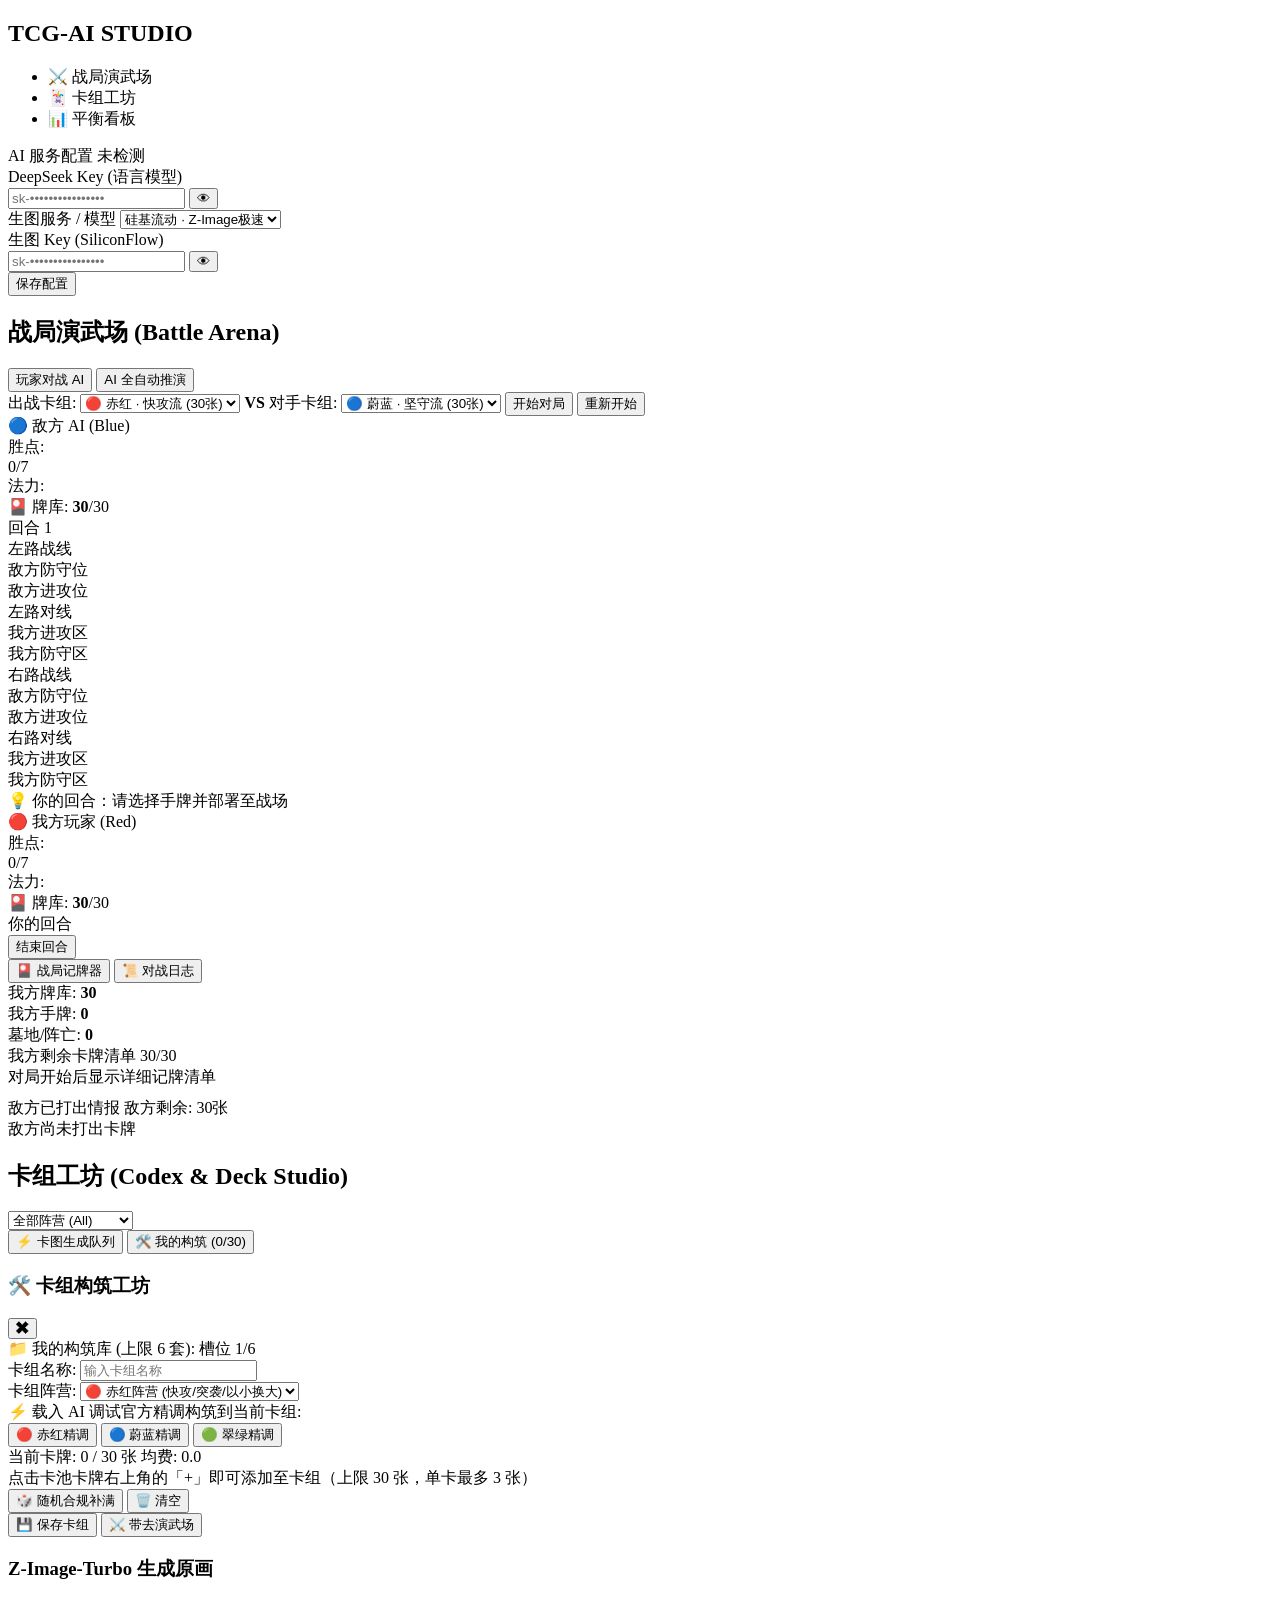
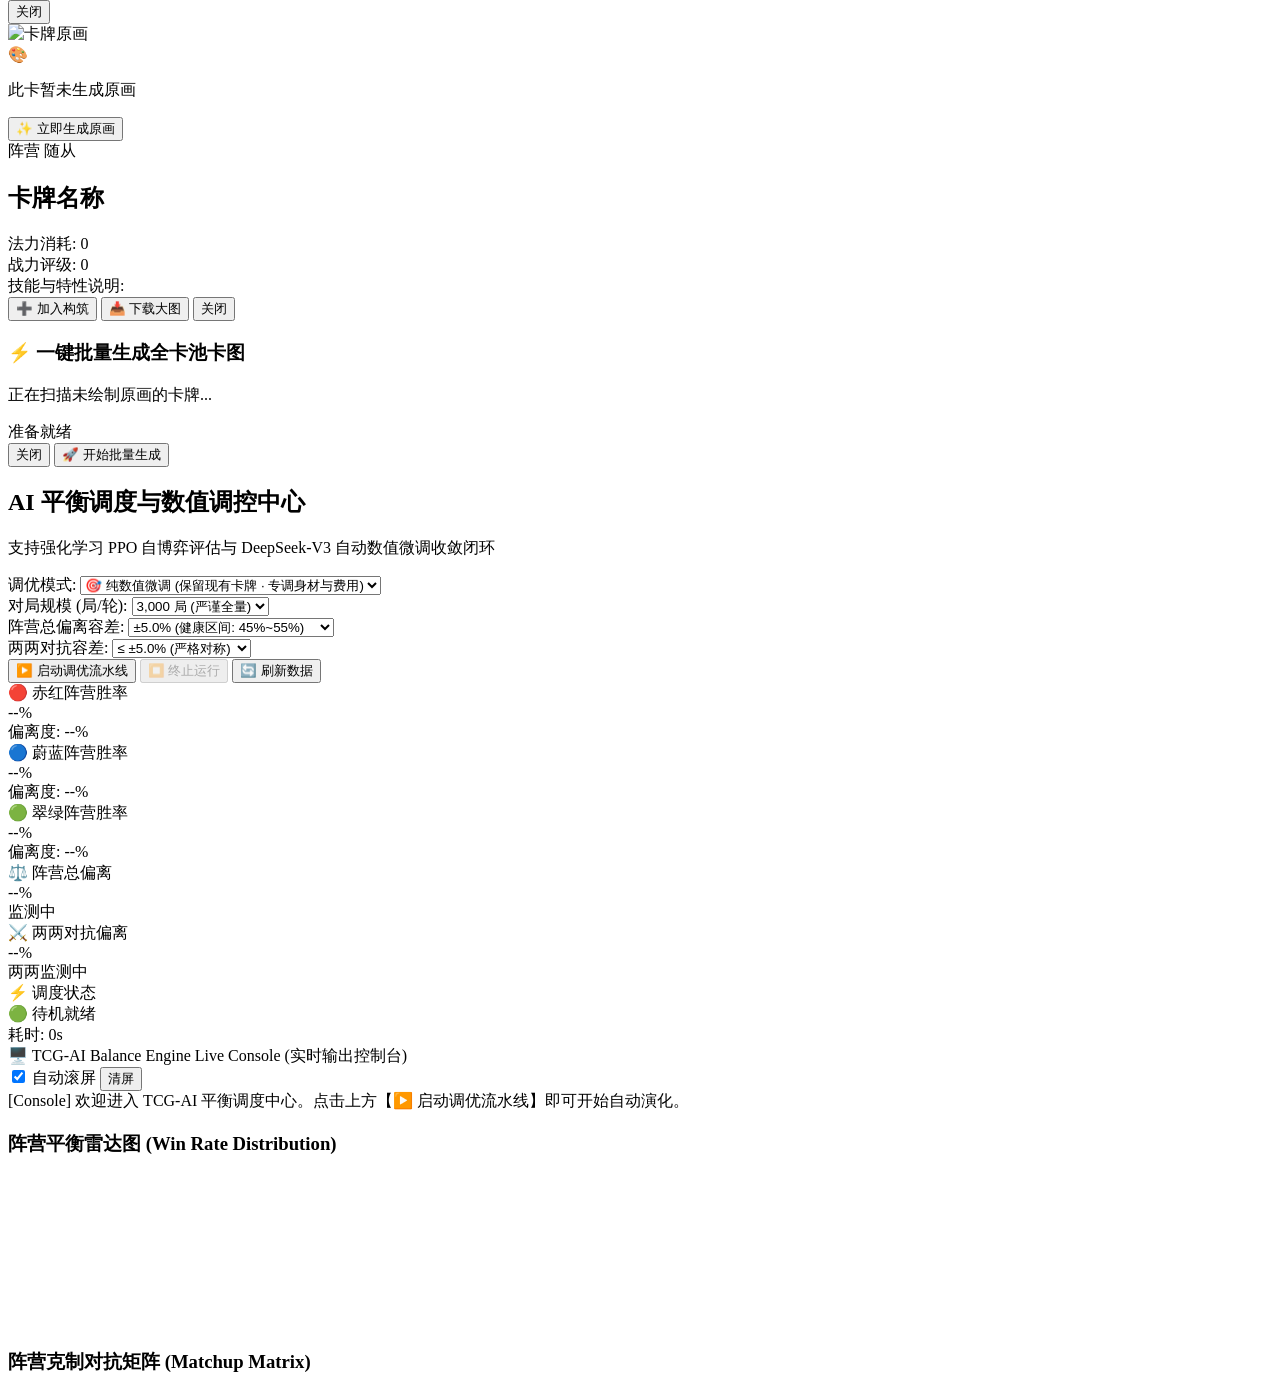
==== web_app/static/index.html @ 59916d8b "feat: 支持跑新卡时后台异步自动排队出图与批量生成" ====
<!DOCTYPE html>
<html lang="zh-CN">
<head>
    <meta charset="UTF-8">
    <meta name="viewport" content="width=device-width, initial-scale=1.0">
    <title>TCG-AI Studio</title>
    <link rel="stylesheet" href="/static/css/styles.css?v=13">
    <script src="https://cdn.jsdelivr.net/npm/chart.js"></script>
</head>
<body>
    <div class="app-container">
        <!-- Sidebar Navigation -->
        <nav class="sidebar">
            <div class="logo">
                <h2>TCG-AI <span>STUDIO</span></h2>
            </div>
            <ul class="nav-links">
                <li class="active" data-target="arena-view">⚔️ 战局演武场</li>
                <li data-target="studio-view">🃏 卡组工坊</li>
                <li data-target="analytics-view">📊 平衡看板</li>
            </ul>

            <div class="sidebar-spacer"></div>

            <!-- AI 服务配置 Panel -->
            <div class="sidebar-api-panel">
                <div class="api-panel-header">
                    <span class="api-panel-title">AI 服务配置</span>
                    <span id="api-status-badge" class="api-status-badge">未检测</span>
                </div>
                
                <div class="api-field-group">
                    <label for="cfg-deepseek-key">DeepSeek Key (语言模型)</label>
                    <div class="api-key-wrapper">
                        <input type="password" id="cfg-deepseek-key" class="api-input" placeholder="sk-••••••••••••••••" />
                        <button type="button" id="btn-toggle-deepseek-vis" class="btn-vis-toggle" title="显示/隐藏密钥">👁</button>
                    </div>
                </div>

                <div class="api-field-group">
                    <label for="cfg-image-model">生图服务 / 模型</label>
                    <select id="cfg-image-model" class="api-select">
                        <option value="Tongyi-MAI/Z-Image-Turbo" selected>硅基流动 · Z-Image极速</option>
                        <option value="Kwai-Kolors/Kolors">硅基流动 · 可图Kolors</option>
                        <option value="black-forest-labs/FLUX.1-schnell">硅基流动 · FLUX极速</option>
                        <option value="dashscope">阿里百炼 · 通义万相</option>
                    </select>
                </div>

                <div class="api-field-group">
                    <label for="cfg-image-key">生图 Key (SiliconFlow)</label>
                    <div class="api-key-wrapper">
                        <input type="password" id="cfg-image-key" class="api-input" placeholder="sk-••••••••••••••••" />
                        <button type="button" id="btn-toggle-image-vis" class="btn-vis-toggle" title="显示/隐藏密钥">👁</button>
                    </div>
                </div>

                <div class="api-actions">
                    <button id="btn-save-api-cfg" class="btn primary small full-width">保存配置</button>
                </div>
            </div>
        </nav>

        <!-- Main Content Area -->
        <main class="main-content">
            <!-- 1. Battle Arena View -->
            <section id="arena-view" class="view-section active">
                <header>
                    <div class="arena-header-left">
                        <h1>战局演武场 (Battle Arena)</h1>
                        <div class="mode-pills">
                            <button class="pill active" id="mode-pve-btn">玩家对战 AI</button>
                            <button class="pill" id="mode-aivai-btn">AI 全自动推演</button>
                        </div>
                    </div>
                    <div class="controls arena-controls">
                        <!-- PvE Controls -->
                        <div id="pve-controls-group" class="faction-selectors">
                            <label>出战卡组: 
                                <select id="pve-p0-deck">
                                    <option value="preset_Red" selected>🔴 赤红 · 快攻流 (30张)</option>
                                    <option value="preset_Blue">🔵 蔚蓝 · 坚守流 (30张)</option>
                                    <option value="preset_Green">🟢 翠绿 · 成长流 (30张)</option>
                                </select>
                            </label>
                            <span style="color:var(--text-muted); font-weight:bold;">VS</span>
                            <label>对手卡组: 
                                <select id="pve-p1-deck">
                                    <option value="preset_Blue" selected>🔵 蔚蓝 · 坚守流 (30张)</option>
                                    <option value="preset_Red">🔴 赤红 · 快攻流 (30张)</option>
                                    <option value="preset_Green">🟢 翠绿 · 成长流 (30张)</option>
                                </select>
                            </label>
                            <button id="btn-start-game" class="btn primary">开始对局</button>
                            <button id="btn-restart-game" class="btn secondary">重新开始</button>
                        </div>

                        <!-- AI vs AI Controls -->
                        <div id="aivai-controls-group" class="faction-selectors" style="display:none;">
                            <label>P0: 
                                <select id="aivai-p0-faction">
                                    <option value="Red" selected>🔴 赤红</option>
                                    <option value="Blue">🔵 蔚蓝</option>
                                    <option value="Green">🟢 翠绿</option>
                                </select>
                            </label>
                            <span style="color:var(--text-muted); font-weight:bold;">VS</span>
                            <label>P1: 
                                <select id="aivai-p1-faction">
                                    <option value="Blue" selected>🔵 蔚蓝</option>
                                    <option value="Red">🔴 赤红</option>
                                    <option value="Green">🟢 翠绿</option>
                                </select>
                            </label>
                            <button id="btn-aivai-toggle" class="btn primary">开始推演</button>
                            <button id="btn-aivai-step" class="btn secondary">单步推演</button>
                            <label>速度:
                                <select id="aivai-speed">
                                    <option value="1">1x 正常</option>
                                    <option value="2">2x 快速</option>
                                    <option value="4">4x 极速</option>
                                </select>
                            </label>
                            <button id="btn-aivai-reset" class="btn">重置</button>
                        </div>
                    </div>
                </header>
                <div class="arena-layout">
                    <div class="arena-board">
                        <!-- Floating Announcement Banner & Toast Container -->
                        <div id="arena-banner" class="arena-banner hidden"></div>
                        <div id="arena-toast-container" class="arena-toast-container"></div>
                        <div id="arena-card-tooltip" class="arena-card-tooltip hidden"></div>

                        <!-- Enemy Player -->
                        <div class="player-zone enemy">
                            <div class="player-info">
                                <span class="faction-badge" id="p1-faction-badge">🔵 敌方 AI (Blue)</span>
                                <div class="score-container">
                                    <span class="score-label">胜点:</span>
                                    <div class="score-gems" id="p1-score-gems"></div>
                                    <span class="score-text"><span id="p1-score">0</span>/7</span>
                                </div>
                                <div class="mana-container">
                                    <span class="mana-label">法力:</span>
                                    <div class="mana-crystals" id="p1-mana-crystals"></div>
                                </div>
                                <div class="deck-count-container">
                                    <span class="deck-icon">🎴</span>
                                    <span class="deck-text">牌库: <strong id="p1-deck-count">30</strong>/30</span>
                                </div>
                                <span id="round-indicator" class="badge">回合 1</span>
                            </div>
                            <!-- Enemy Hand (Card backs) -->
                            <div class="hand-zone enemy-hand" id="p1-hand"></div>
                        </div>

                        <!-- Battlefield -->
                        <div class="battlefield">
                            <!-- Left Lane -->
                            <div class="lane" id="lane-0">
                                <div class="lane-header">左路战线</div>
                                <div class="slot def enemy" id="slot-0-def" data-lane="0" data-pos="def"><span class="slot-label">敌方防守位</span></div>
                                <div class="slot atk enemy" id="slot-0-atk" data-lane="0" data-pos="atk"><span class="slot-label">敌方进攻位</span></div>
                                <div class="clash-line">左路对线</div>
                                <div class="slot atk allied targetable" id="target-0-0" data-code="0"><span class="slot-label">我方进攻区</span></div>
                                <div class="slot def allied targetable" id="target-0-1" data-code="1"><span class="slot-label">我方防守区</span></div>
                            </div>
                            <!-- Right Lane -->
                            <div class="lane" id="lane-1">
                                <div class="lane-header">右路战线</div>
                                <div class="slot def enemy" id="slot-1-def" data-lane="1" data-pos="def"><span class="slot-label">敌方防守位</span></div>
                                <div class="slot atk enemy" id="slot-1-atk" data-lane="1" data-pos="atk"><span class="slot-label">敌方进攻位</span></div>
                                <div class="clash-line">右路对线</div>
                                <div class="slot atk allied targetable" id="target-1-2" data-code="2"><span class="slot-label">我方进攻区</span></div>
                                <div class="slot def allied targetable" id="target-1-3" data-code="3"><span class="slot-label">我方防守区</span></div>
                            </div>
                        </div>

                        <!-- Dynamic Action & Rule Prompt Bar -->
                        <div id="action-prompt-bar" class="action-prompt-bar">
                            <span class="prompt-icon">💡</span>
                            <span id="prompt-text">你的回合：请选择手牌并部署至战场</span>
                        </div>

                        <!-- Allied Player -->
                        <div class="player-zone allied">
                            <div class="player-info">
                                <span class="faction-badge" id="p0-faction-badge">🔴 我方玩家 (Red)</span>
                                <div class="score-container">
                                    <span class="score-label">胜点:</span>
                                    <div class="score-gems" id="p0-score-gems"></div>
                                    <span class="score-text"><span id="p0-score">0</span>/7</span>
                                </div>
                                <div class="mana-container">
                                    <span class="mana-label">法力:</span>
                                    <div class="mana-crystals" id="p0-mana-crystals"></div>
                                </div>
                                <div class="deck-count-container">
                                    <span class="deck-icon">🎴</span>
                                    <span class="deck-text">牌库: <strong id="p0-deck-count">30</strong>/30</span>
                                </div>
                                <span id="turn-badge" class="badge active-turn">你的回合</span>
                            </div>
                            <!-- Hand Cards -->
                            <div class="hand-zone" id="p0-hand"></div>
                            <div class="action-buttons-row">
                                <button id="btn-pass" class="btn primary">结束回合</button>
                            </div>
                        </div>
                    </div>
                    
                    <!-- Combat Intelligence & Log Panel -->
                    <div class="combat-side-panel glass">
                        <div class="side-panel-tabs">
                            <button id="tab-btn-tracker" class="panel-tab-btn active">🎴 战局记牌器</button>
                            <button id="tab-btn-log" class="panel-tab-btn">📜 对战日志</button>
                        </div>
                        
                        <!-- 1. Deck Tracker Tab -->
                        <div id="deck-tracker-container" class="side-panel-view active">
                            <div class="tracker-summary-bar">
                                <div class="tracker-stat-pill">
                                    <span class="pill-label">我方牌库:</span>
                                    <strong id="tracker-p0-deck-num">30</strong>
                                </div>
                                <div class="tracker-stat-pill">
                                    <span class="pill-label">我方手牌:</span>
                                    <strong id="tracker-p0-hand-num">0</strong>
                                </div>
                                <div class="tracker-stat-pill">
                                    <span class="pill-label">墓地/阵亡:</span>
                                    <strong id="tracker-p0-grave-num">0</strong>
                                </div>
                            </div>
                            
                            <div class="tracker-section-title">
                                <span>我方剩余卡牌清单</span>
                                <span class="tracker-sub" id="tracker-ratio">30/30</span>
                            </div>
                            <div id="tracker-cards-list" class="tracker-cards-list">
                                <div class="tracker-empty">对局开始后显示详细记牌清单</div>
                            </div>

                            <div class="tracker-section-title" style="margin-top:10px;">
                                <span>敌方已打出情报</span>
                                <span class="tracker-sub" id="tracker-enemy-deck-stat">敌方剩余: 30张</span>
                            </div>
                            <div id="tracker-enemy-revealed-list" class="tracker-cards-list enemy-revealed">
                                <div class="tracker-empty">敌方尚未打出卡牌</div>
                            </div>
                        </div>

                        <!-- 2. Battle Log Tab -->
                        <div id="battle-log-view" class="side-panel-view">
                            <div id="log-container"></div>
                        </div>
                    </div>
                </div>
            </section>

            <!-- 2. Studio View -->
            <section id="studio-view" class="view-section">
                <header>
                    <div class="studio-header-left">
                        <h1>卡组工坊 (Codex & Deck Studio)</h1>
                        <div class="filters">
                            <select id="faction-filter">
                                <option value="All">全部阵营 (All)</option>
                                <option value="Red">🔴 赤红 (Red)</option>
                                <option value="Blue">🔵 蔚蓝 (Blue)</option>
                                <option value="Green">🟢 翠绿 (Green)</option>
                                <option value="Neutral">⚪ 中立 (Neutral)</option>
                            </select>
                        </div>
                    </div>
                    <div class="controls studio-actions">
                        <button id="btn-open-batch-art" class="btn cyan">⚡ 卡图生成队列</button>
                        <button id="btn-toggle-deck-drawer" class="btn primary">🛠️ 我的构筑 (<span id="deck-card-count">0/30</span>)</button>
                    </div>
                </header>
                
                <div class="studio-layout">
                    <!-- Cards Grid -->
                    <div class="cards-grid" id="cards-container"></div>
                    
                    <!-- Deck Builder Drawer / Sidebar -->
                    <aside id="deck-builder-drawer" class="deck-drawer glass">
                        <div class="deck-drawer-header">
                            <h3>🛠️ 卡组构筑工坊</h3>
                            <button id="btn-close-deck-drawer" class="btn-icon">✖</button>
                        </div>
                        <!-- 6 Deck Slots Tabs Bar -->
                        <div class="deck-slot-selector-container">
                            <div class="deck-slot-header">
                                <span>📁 我的构筑库 (上限 6 套):</span>
                                <span id="deck-slot-badge" class="deck-slot-badge">槽位 1/6</span>
                            </div>
                            <div class="deck-slot-tabs" id="deck-slot-tabs">
                                <!-- Tabs dynamically rendered by studio.js -->
                            </div>
                        </div>
                        <!-- Deck Name & Faction Meta Bar -->
                        <div class="deck-meta-bar">
                            <div class="deck-meta-field">
                                <label>卡组名称:</label>
                                <input type="text" id="deck-name-input" class="deck-name-input" placeholder="输入卡组名称" maxlength="24" />
                            </div>
                            <div class="deck-meta-field">
                                <label>卡组阵营:</label>
                                <select id="deck-faction-select" class="deck-faction-dropdown">
                                    <option value="Red">🔴 赤红阵营 (快攻/突袭/以小换大)</option>
                                    <option value="Blue">🔵 蔚蓝阵营 (坚守/支援/控场阻挡)</option>
                                    <option value="Green">🟢 翠绿阵营 (成长/跳费/大核膨胀)</option>
                                </select>
                            </div>
                        </div>
                        <!-- AI Preset Decks Quick Load Bar -->
                        <div class="deck-preset-bar">
                            <div class="preset-title">⚡ 载入 AI 调试官方精调构筑到当前卡组:</div>
                            <div class="preset-buttons">
                                <button class="btn small preset-btn red" onclick="window.loadAiPresetDeck && window.loadAiPresetDeck('Red')">🔴 赤红精调</button>
                                <button class="btn small preset-btn blue" onclick="window.loadAiPresetDeck && window.loadAiPresetDeck('Blue')">🔵 蔚蓝精调</button>
                                <button class="btn small preset-btn green" onclick="window.loadAiPresetDeck && window.loadAiPresetDeck('Green')">🟢 翠绿精调</button>
                            </div>
                        </div>
                        <div class="deck-status-bar">
                            <span id="deck-count-text">当前卡牌: 0 / 30 张</span>
                            <span id="deck-mana-avg">均费: 0.0</span>
                        </div>
                        <!-- Mana Curve Bar -->
                        <div class="mana-curve-container" id="mana-curve-bar"></div>
                        <!-- Deck Card List -->
                        <div class="deck-list-container" id="deck-items-list">
                            <div class="empty-deck-hint">点击卡池卡牌右上角的「+」即可添加至卡组（上限 30 张，单卡最多 3 张）</div>
                        </div>
                        <div class="deck-actions-footer">
                            <div class="deck-btn-row">
                                <button id="btn-deck-fill-random" class="btn secondary">🎲 随机合规补满</button>
                                <button id="btn-deck-clear" class="btn secondary">🗑️ 清空</button>
                            </div>
                            <div class="deck-btn-row">
                                <button id="btn-deck-save" class="btn primary">💾 保存卡组</button>
                                <button id="btn-deck-battle" class="btn gold">⚔️ 带去演武场</button>
                            </div>
                        </div>
                    </aside>
                </div>

                <!-- Modal: Single Art Gen -->
                <div id="art-modal" class="modal hidden">
                    <div class="modal-content glass">
                        <h3>Z-Image-Turbo 生成原画</h3>
                        <div id="art-preview"></div>
                        <p id="art-prompt"></p>
                        <button id="btn-close-modal" class="btn">关闭</button>
                    </div>
                </div>

                <!-- Modal: Card Art & Details Lightbox Viewer -->
                <div id="card-viewer-modal" class="modal hidden">
                    <div class="modal-content glass card-viewer-box">
                        <div class="card-viewer-layout">
                            <div class="card-viewer-art-col">
                                <img id="viewer-art-img" src="" alt="卡牌原画" class="viewer-img" />
                                <div id="viewer-art-empty" class="viewer-empty-box hidden">
                                    <div class="empty-icon">🎨</div>
                                    <p>此卡暂未生成原画</p>
                                    <button id="viewer-btn-gen-now" class="btn cyan">✨ 立即生成原画</button>
                                </div>
                            </div>
                            <div class="card-viewer-info-col">
                                <div class="viewer-top-row">
                                    <span id="viewer-faction-badge" class="badge">阵营</span>
                                    <span id="viewer-type-badge" class="badge">随从</span>
                                </div>
                                <h2 id="viewer-card-name" class="viewer-title">卡牌名称</h2>
                                
                                <div class="viewer-stats-grid">
                                    <div class="viewer-stat-item">
                                        <span class="v-label">法力消耗:</span>
                                        <span id="viewer-cost" class="v-value cost-val">0</span>
                                    </div>
                                    <div class="viewer-stat-item">
                                        <span class="v-label">战力评级:</span>
                                        <span id="viewer-dp" class="v-value dp-val">0</span>
                                    </div>
                                </div>

                                <div class="viewer-section-title">技能与特性说明:</div>
                                <div id="viewer-tags-list" class="viewer-tags-container"></div>
                                
                                <div id="viewer-prompt-preview" class="viewer-prompt-box"></div>
                                <div id="viewer-status-text" class="viewer-status-text"></div>

                                <div class="viewer-button-row">
                                    <button id="viewer-btn-add-deck" class="btn primary">➕ 加入构筑</button>
                                    <button id="viewer-btn-download" class="btn">📥 下载大图</button>
                                    <button id="viewer-btn-close" class="btn">关闭</button>
                                </div>
                            </div>
                        </div>
                    </div>
                </div>

                <!-- Modal: Batch Art Generator -->
                <div id="batch-art-modal" class="modal hidden">
                    <div class="modal-content glass">
                        <h3>⚡ 一键批量生成全卡池卡图</h3>
                        <p class="modal-subtitle" id="batch-art-desc">正在扫描未绘制原画的卡牌...</p>
                        <div class="progress-bar-container">
                            <div class="progress-bar" id="batch-progress-bar" style="width: 0%;"></div>
                        </div>
                        <div id="batch-status-text" class="batch-status-text">准备就绪</div>
                        <div class="modal-actions">
                            <button id="btn-close-batch-art" class="btn">关闭</button>
                            <button id="btn-start-batch-art" class="btn cyan">🚀 开始批量生成</button>
                        </div>
                    </div>
                </div>
            </section>

            <!-- 3. Analytics View -->
            <section id="analytics-view" class="view-section">
                <header class="analytics-header">
                    <div>
                        <h1>AI 平衡调度与数值调控中心</h1>
                        <p class="subtitle">支持强化学习 PPO 自博弈评估与 DeepSeek-V3 自动数值微调收敛闭环</p>
                    </div>
                </header>

                <!-- Balance Control Toolbar -->
                <div class="card glass balance-control-card">
                    <div class="control-row">
                        <div class="control-item flex-2">
                            <label>调优模式:</label>
                            <select id="pipe-mode">
                                <option value="tune_only" selected>🎯 纯数值微调 (保留现有卡牌 · 专调身材与费用)</option>
                                <option value="full_pack">🌊 扩展包完整流程 (全新印卡 + 3000局微调)</option>
                            </select>
                        </div>
                        <div class="control-item">
                            <label>对局规模 (局/轮):</label>
                            <select id="pipe-episodes">
                                <option value="3000" selected>3,000 局 (严谨全量)</option>
                            </select>
                        </div>
                        <div class="control-item">
                            <label>阵营总偏离容差:</label>
                            <select id="pipe-target">
                                <option value="5.0" selected>±5.0% (健康区间: 45%~55%)</option>
                                <option value="3.0">±3.0% (高精度收敛: 47%~53%)</option>
                                <option value="8.0">±8.0% (宽松偏离: 42%~58%)</option>
                            </select>
                        </div>
                        <div class="control-item">
                            <label>两两对抗容差:</label>
                            <select id="pipe-pairwise-target">
                                <option value="5.0" selected>≤ ±5.0% (严格对称)</option>
                                <option value="8.0">≤ ±8.0% (宽松容差)</option>
                                <option value="0">不约束 (仅看总胜率)</option>
                            </select>
                        </div>
                        <div class="control-actions">
                            <button id="btn-pipe-start" class="btn green" onclick="window.startPipeline && window.startPipeline()">▶️ 启动调优流水线</button>
                            <button id="btn-pipe-stop" class="btn danger" onclick="window.stopPipeline && window.stopPipeline()" disabled>⏹️ 终止运行</button>
                            <button id="btn-pipe-refresh" class="btn" onclick="window.refreshAnalyticsData && window.refreshAnalyticsData()">🔄 刷新数据</button>
                        </div>
                    </div>
                </div>

                <!-- Live Metrics Summary Cards -->
                <div class="metrics-cards-grid">
                    <div class="metric-card glass red-border">
                        <div class="metric-header">🔴 赤红阵营胜率</div>
                        <div id="stat-red-wr" class="metric-val">--%</div>
                        <div id="stat-red-sub" class="metric-sub">偏离度: --%</div>
                    </div>
                    <div class="metric-card glass blue-border">
                        <div class="metric-header">🔵 蔚蓝阵营胜率</div>
                        <div id="stat-blue-wr" class="metric-val">--%</div>
                        <div id="stat-blue-sub" class="metric-sub">偏离度: --%</div>
                    </div>
                    <div class="metric-card glass green-border">
                        <div class="metric-header">🟢 翠绿阵营胜率</div>
                        <div id="stat-green-wr" class="metric-val">--%</div>
                        <div id="stat-green-sub" class="metric-sub">偏离度: --%</div>
                    </div>
                    <div class="metric-card glass gold-border">
                        <div class="metric-header">⚖️ 阵营总偏离</div>
                        <div id="stat-max-dev" class="metric-val">--%</div>
                        <div id="stat-balance-badge" class="metric-sub status-pill">监测中</div>
                    </div>
                    <div class="metric-card glass purple-border">
                        <div class="metric-header">⚔️ 两两对抗偏离</div>
                        <div id="stat-pairwise-dev" class="metric-val">--%</div>
                        <div id="stat-pairwise-badge" class="metric-sub status-pill">两两监测中</div>
                    </div>
                    <div class="metric-card glass cyan-border">
                        <div class="metric-header">⚡ 调度状态</div>
                        <div id="stat-runner-status" class="metric-val status-text">🟢 待机就绪</div>
                        <div id="stat-runner-time" class="metric-sub">耗时: 0s</div>
                    </div>
                </div>

                <!-- Live Interactive Terminal Console -->
                <div class="card glass terminal-wrapper">
                    <div class="terminal-header">
                        <div class="terminal-dots">
                            <span class="dot red"></span>
                            <span class="dot yellow"></span>
                            <span class="dot green"></span>
                        </div>
                        <span class="terminal-title">🖥️ TCG-AI Balance Engine Live Console (实时输出控制台)</span>
                        <div class="terminal-actions">
                            <label class="auto-scroll-label">
                                <input type="checkbox" id="chk-auto-scroll" checked /> 自动滚屏
                            </label>
                            <button id="btn-clear-console" class="btn small" onclick="window.clearPipelineConsole && window.clearPipelineConsole()">清屏</button>
                        </div>
                    </div>
                    <div id="pipe-console" class="terminal-body">
                        <div class="console-line system">[Console] 欢迎进入 TCG-AI 平衡调度中心。点击上方【▶️ 启动调优流水线】即可开始自动演化。</div>
                    </div>
                </div>

                <!-- Charts and Matrix -->
                <div class="dashboard-grid">
                    <div class="card glass">
                        <h3>阵营平衡雷达图 (Win Rate Distribution)</h3>
                        <div class="radar-chart-wrapper">
                            <canvas id="winrate-chart"></canvas>
                        </div>
                    </div>
                    <div class="card glass">
                        <h3>阵营克制对抗矩阵 (Matchup Matrix)</h3>
                        <div id="matchup-matrix"></div>
                    </div>
                </div>
            </section>
        </main>
    </div>
    <script src="/static/js/app.js?v=14"></script>
    <script src="/static/js/studio.js?v=14"></script>
    <script src="/static/js/arena.js?v=14"></script>
    <script src="/static/js/analytics.js?v=14"></script>
</body>
</html>
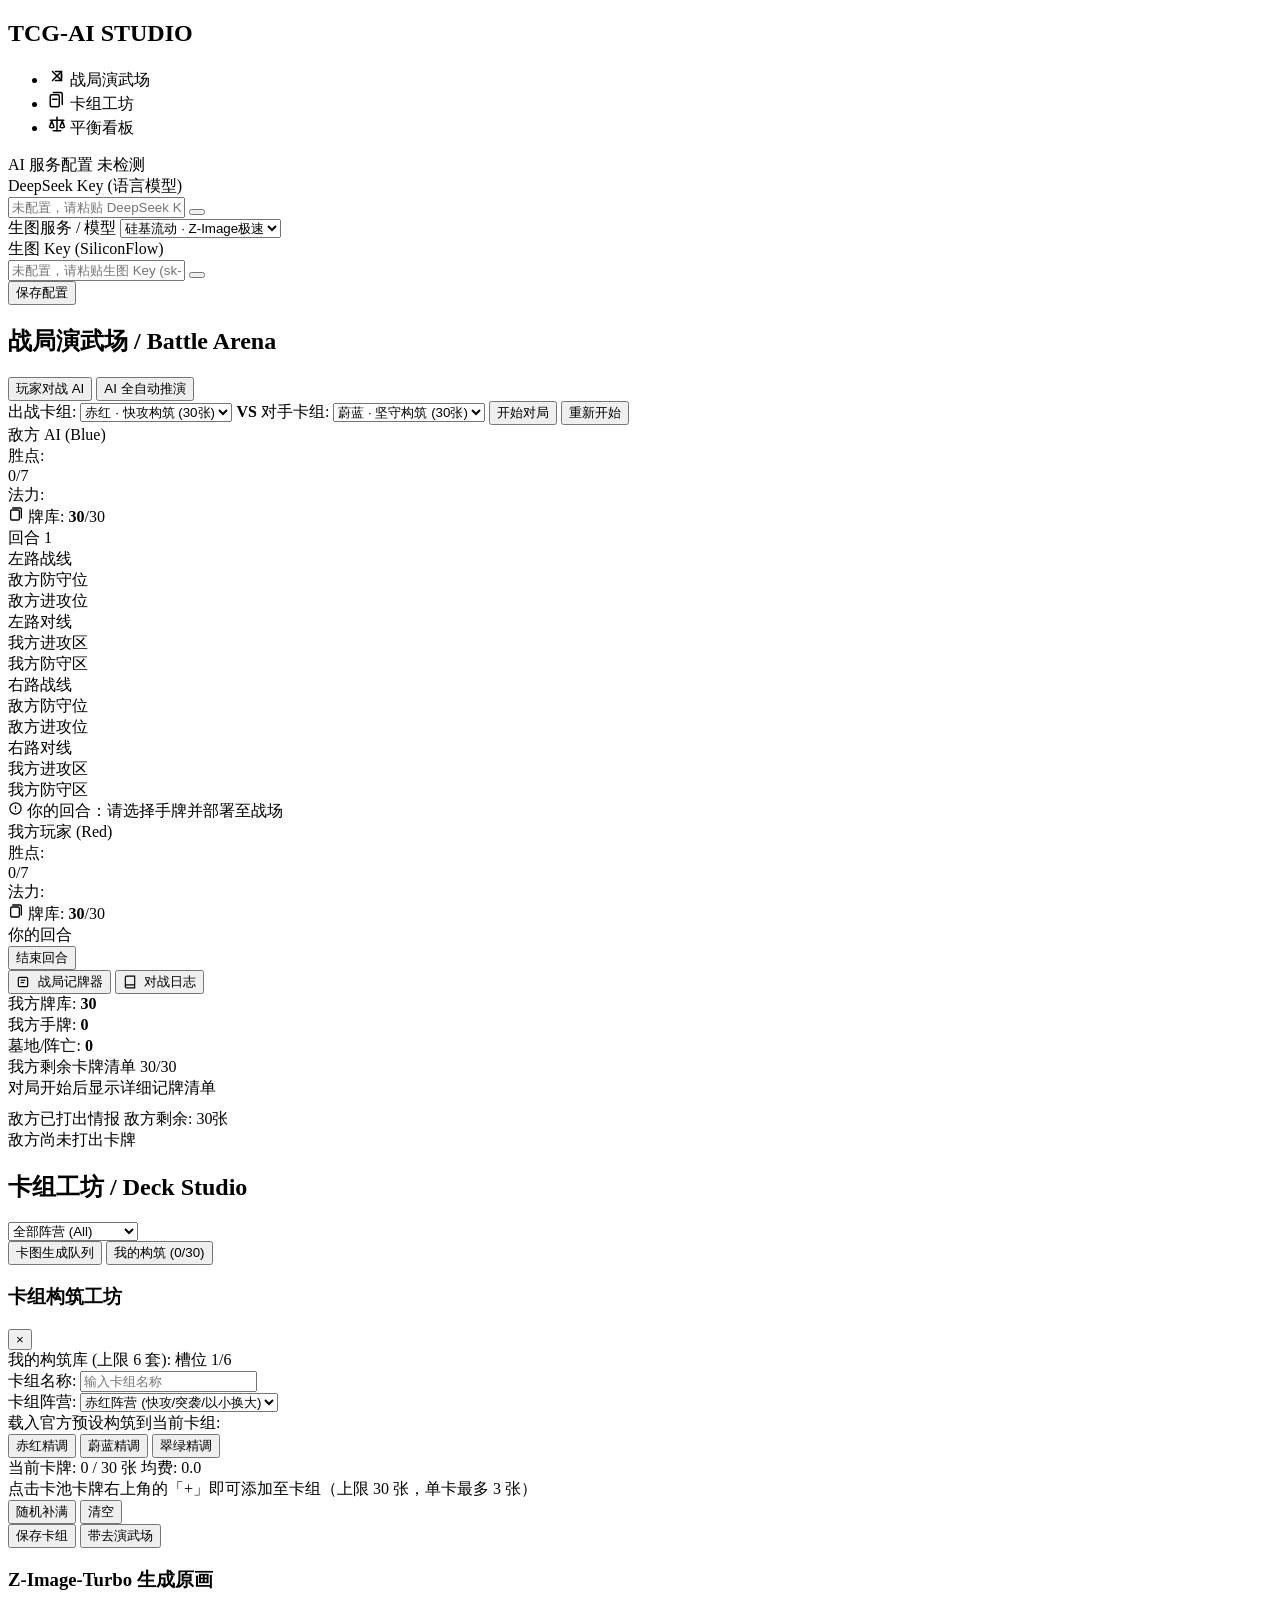
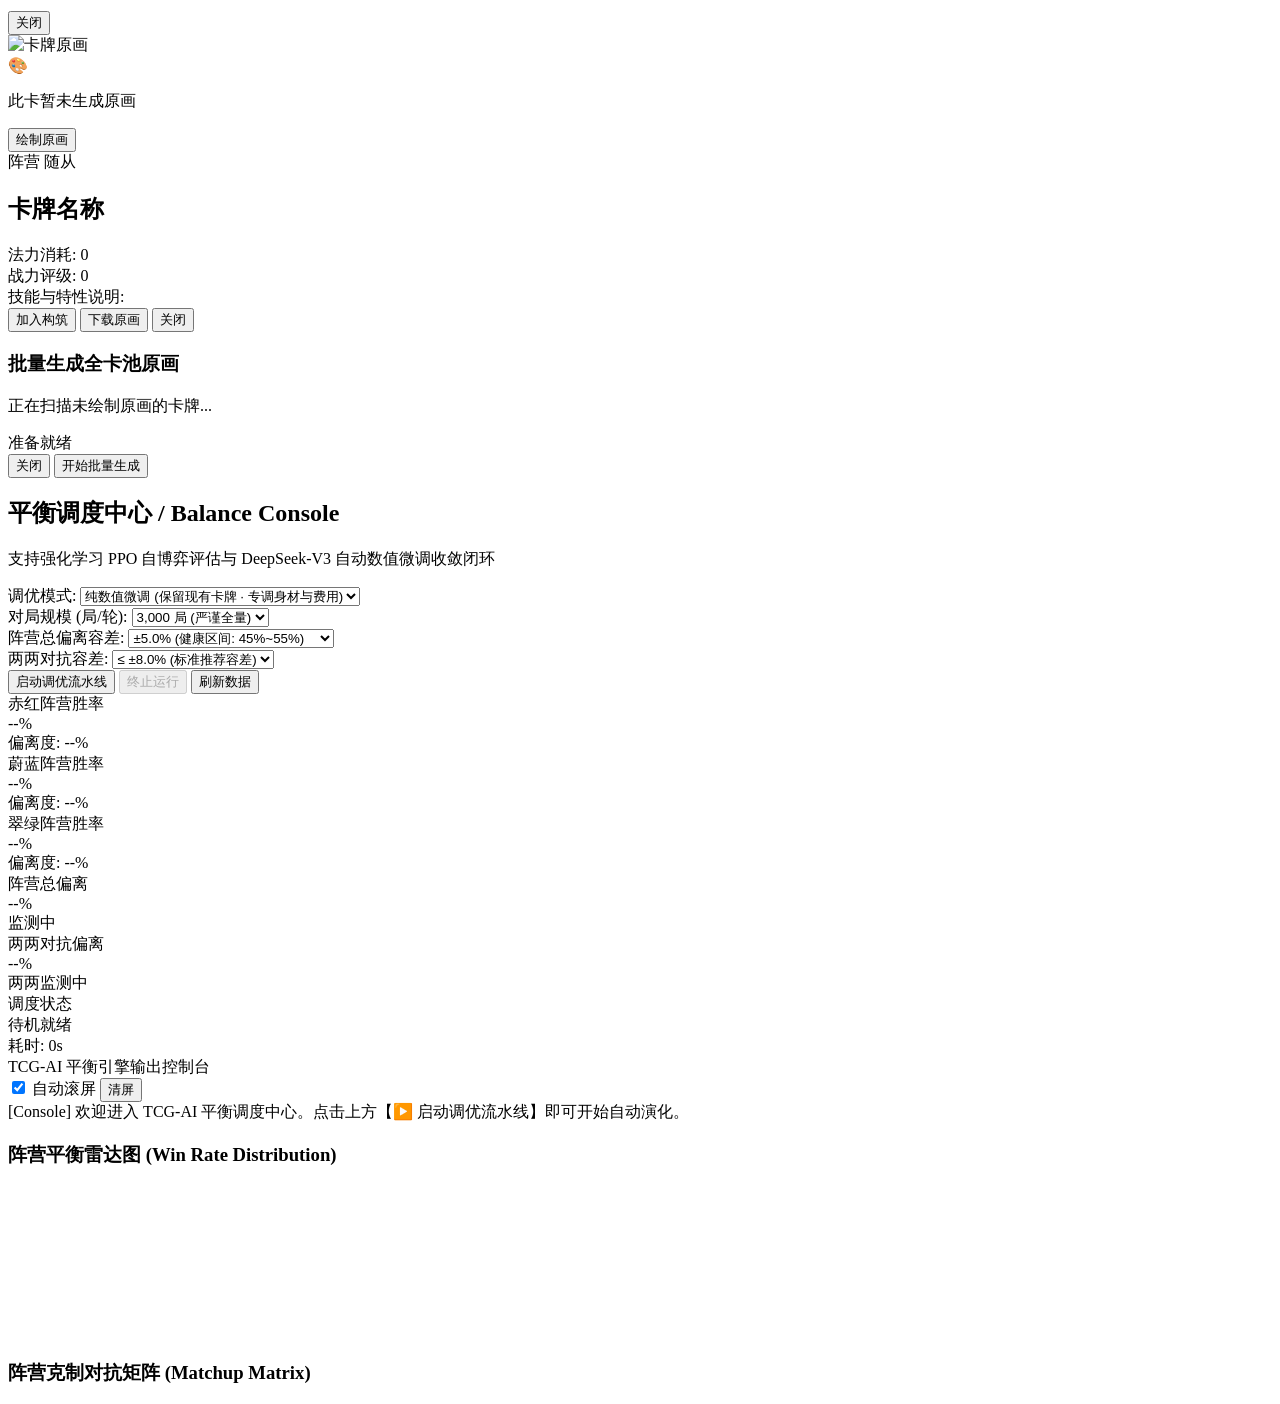
==== commit 3f6c5178: "feat: sync stress-test-verified balanced cards and decks, add Hearthstone UI theme and stress test t" ====
--- a/web_app/static/index.html
+++ b/web_app/static/index.html
@@ -4,7 +4,7 @@
     <meta charset="UTF-8">
     <meta name="viewport" content="width=device-width, initial-scale=1.0">
     <title>TCG-AI Studio</title>
-    <link rel="stylesheet" href="/static/css/styles.css?v=13">
+    <link rel="stylesheet" href="/static/css/styles.css?v=hs3">
     <script src="https://cdn.jsdelivr.net/npm/chart.js"></script>
 </head>
 <body>
@@ -15,9 +15,33 @@
                 <h2>TCG-AI <span>STUDIO</span></h2>
             </div>
             <ul class="nav-links">
-                <li class="active" data-target="arena-view">⚔️ 战局演武场</li>
-                <li data-target="studio-view">🃏 卡组工坊</li>
-                <li data-target="analytics-view">📊 平衡看板</li>
+                <li class="active" data-target="arena-view">
+                    <svg class="nav-icon" viewBox="0 0 24 24" width="18" height="18" fill="none" stroke="currentColor" stroke-width="2" stroke-linecap="round" stroke-linejoin="round">
+                        <line x1="6" y1="18" x2="18" y2="6"></line>
+                        <polyline points="10 6 18 6 18 14"></polyline>
+                        <line x1="6" y1="6" x2="18" y2="18"></line>
+                        <polyline points="18 10 18 18 10 18"></polyline>
+                    </svg>
+                    <span>战局演武场</span>
+                </li>
+                <li data-target="studio-view">
+                    <svg class="nav-icon" viewBox="0 0 24 24" width="18" height="18" fill="none" stroke="currentColor" stroke-width="2" stroke-linecap="round" stroke-linejoin="round">
+                        <rect x="3" y="5" width="12" height="16" rx="2"></rect>
+                        <path d="M7 2h10a2 2 0 0 1 2 2v14"></path>
+                        <line x1="6" y1="11" x2="12" y2="11"></line>
+                    </svg>
+                    <span>卡组工坊</span>
+                </li>
+                <li data-target="analytics-view">
+                    <svg class="nav-icon" viewBox="0 0 24 24" width="18" height="18" fill="none" stroke="currentColor" stroke-width="2" stroke-linecap="round" stroke-linejoin="round">
+                        <path d="m16 16 3-8 3 8c-.87.65-1.92 1-3 1s-2.13-.35-3-1Z"></path>
+                        <path d="m2 16 3-8 3 8c-.87.65-1.92 1-3 1s-2.13-.35-3-1Z"></path>
+                        <path d="M7 21h10"></path>
+                        <path d="M12 3v18"></path>
+                        <path d="M3 7h18"></path>
+                    </svg>
+                    <span>平衡看板</span>
+                </li>
             </ul>
 
             <div class="sidebar-spacer"></div>
@@ -32,8 +56,8 @@
                 <div class="api-field-group">
                     <label for="cfg-deepseek-key">DeepSeek Key (语言模型)</label>
                     <div class="api-key-wrapper">
-                        <input type="password" id="cfg-deepseek-key" class="api-input" placeholder="sk-••••••••••••••••" />
-                        <button type="button" id="btn-toggle-deepseek-vis" class="btn-vis-toggle" title="显示/隐藏密钥">👁</button>
+                        <input type="password" id="cfg-deepseek-key" class="api-input" placeholder="未配置，请粘贴 DeepSeek Key (sk-...)" />
+                        <button type="button" id="btn-toggle-deepseek-vis" class="btn-vis-toggle" title="显示/隐藏密钥"></button>
                     </div>
                 </div>
 
@@ -50,8 +74,8 @@
                 <div class="api-field-group">
                     <label for="cfg-image-key">生图 Key (SiliconFlow)</label>
                     <div class="api-key-wrapper">
-                        <input type="password" id="cfg-image-key" class="api-input" placeholder="sk-••••••••••••••••" />
-                        <button type="button" id="btn-toggle-image-vis" class="btn-vis-toggle" title="显示/隐藏密钥">👁</button>
+                        <input type="password" id="cfg-image-key" class="api-input" placeholder="未配置，请粘贴生图 Key (sk-...)" />
+                        <button type="button" id="btn-toggle-image-vis" class="btn-vis-toggle" title="显示/隐藏密钥"></button>
                     </div>
                 </div>
 
@@ -67,7 +91,11 @@
             <section id="arena-view" class="view-section active">
                 <header>
                     <div class="arena-header-left">
-                        <h1>战局演武场 (Battle Arena)</h1>
+                        <h1 class="page-title">
+                            <span class="title-cn">战局演武场</span>
+                            <span class="title-sep">/</span>
+                            <span class="title-en">Battle Arena</span>
+                        </h1>
                         <div class="mode-pills">
                             <button class="pill active" id="mode-pve-btn">玩家对战 AI</button>
                             <button class="pill" id="mode-aivai-btn">AI 全自动推演</button>
@@ -78,17 +106,17 @@
                         <div id="pve-controls-group" class="faction-selectors">
                             <label>出战卡组: 
                                 <select id="pve-p0-deck">
-                                    <option value="preset_Red" selected>🔴 赤红 · 快攻流 (30张)</option>
-                                    <option value="preset_Blue">🔵 蔚蓝 · 坚守流 (30张)</option>
-                                    <option value="preset_Green">🟢 翠绿 · 成长流 (30张)</option>
+                                    <option value="preset_Red" selected>赤红 · 快攻构筑 (30张)</option>
+                                    <option value="preset_Blue">蔚蓝 · 坚守构筑 (30张)</option>
+                                    <option value="preset_Green">翠绿 · 成长构筑 (30张)</option>
                                 </select>
                             </label>
                             <span style="color:var(--text-muted); font-weight:bold;">VS</span>
                             <label>对手卡组: 
                                 <select id="pve-p1-deck">
-                                    <option value="preset_Blue" selected>🔵 蔚蓝 · 坚守流 (30张)</option>
-                                    <option value="preset_Red">🔴 赤红 · 快攻流 (30张)</option>
-                                    <option value="preset_Green">🟢 翠绿 · 成长流 (30张)</option>
+                                    <option value="preset_Blue" selected>蔚蓝 · 坚守构筑 (30张)</option>
+                                    <option value="preset_Red">赤红 · 快攻构筑 (30张)</option>
+                                    <option value="preset_Green">翠绿 · 成长构筑 (30张)</option>
                                 </select>
                             </label>
                             <button id="btn-start-game" class="btn primary">开始对局</button>
@@ -135,7 +163,7 @@
                         <!-- Enemy Player -->
                         <div class="player-zone enemy">
                             <div class="player-info">
-                                <span class="faction-badge" id="p1-faction-badge">🔵 敌方 AI (Blue)</span>
+                                <span class="faction-badge" id="p1-faction-badge">敌方 AI (Blue)</span>
                                 <div class="score-container">
                                     <span class="score-label">胜点:</span>
                                     <div class="score-gems" id="p1-score-gems"></div>
@@ -146,7 +174,12 @@
                                     <div class="mana-crystals" id="p1-mana-crystals"></div>
                                 </div>
                                 <div class="deck-count-container">
-                                    <span class="deck-icon">🎴</span>
+                                    <span class="deck-icon">
+                                        <svg viewBox="0 0 24 24" width="16" height="16" fill="none" stroke="currentColor" stroke-width="2" stroke-linecap="round" stroke-linejoin="round">
+                                            <rect x="4" y="6" width="13" height="15" rx="2"></rect>
+                                            <path d="M7 3h11a2 2 0 0 1 2 2v13"></path>
+                                        </svg>
+                                    </span>
                                     <span class="deck-text">牌库: <strong id="p1-deck-count">30</strong>/30</span>
                                 </div>
                                 <span id="round-indicator" class="badge">回合 1</span>
@@ -179,14 +212,20 @@
 
                         <!-- Dynamic Action & Rule Prompt Bar -->
                         <div id="action-prompt-bar" class="action-prompt-bar">
-                            <span class="prompt-icon">💡</span>
+                            <span class="prompt-icon">
+                                <svg viewBox="0 0 24 24" width="15" height="15" fill="none" stroke="currentColor" stroke-width="2" stroke-linecap="round" stroke-linejoin="round">
+                                    <circle cx="12" cy="12" r="9"></circle>
+                                    <line x1="12" y1="8" x2="12" y2="12"></line>
+                                    <line x1="12" y1="16" x2="12.01" y2="16"></line>
+                                </svg>
+                            </span>
                             <span id="prompt-text">你的回合：请选择手牌并部署至战场</span>
                         </div>
 
                         <!-- Allied Player -->
                         <div class="player-zone allied">
                             <div class="player-info">
-                                <span class="faction-badge" id="p0-faction-badge">🔴 我方玩家 (Red)</span>
+                                <span class="faction-badge" id="p0-faction-badge">我方玩家 (Red)</span>
                                 <div class="score-container">
                                     <span class="score-label">胜点:</span>
                                     <div class="score-gems" id="p0-score-gems"></div>
@@ -197,7 +236,12 @@
                                     <div class="mana-crystals" id="p0-mana-crystals"></div>
                                 </div>
                                 <div class="deck-count-container">
-                                    <span class="deck-icon">🎴</span>
+                                    <span class="deck-icon">
+                                        <svg viewBox="0 0 24 24" width="16" height="16" fill="none" stroke="currentColor" stroke-width="2" stroke-linecap="round" stroke-linejoin="round">
+                                            <rect x="4" y="6" width="13" height="15" rx="2"></rect>
+                                            <path d="M7 3h11a2 2 0 0 1 2 2v13"></path>
+                                        </svg>
+                                    </span>
                                     <span class="deck-text">牌库: <strong id="p0-deck-count">30</strong>/30</span>
                                 </div>
                                 <span id="turn-badge" class="badge active-turn">你的回合</span>
@@ -213,8 +257,21 @@
                     <!-- Combat Intelligence & Log Panel -->
                     <div class="combat-side-panel glass">
                         <div class="side-panel-tabs">
-                            <button id="tab-btn-tracker" class="panel-tab-btn active">🎴 战局记牌器</button>
-                            <button id="tab-btn-log" class="panel-tab-btn">📜 对战日志</button>
+                            <button id="tab-btn-tracker" class="panel-tab-btn active">
+                                <svg viewBox="0 0 24 24" width="14" height="14" fill="none" stroke="currentColor" stroke-width="2" style="vertical-align:middle;margin-right:4px;">
+                                    <rect x="4" y="4" width="16" height="16" rx="2"></rect>
+                                    <line x1="8" y1="9" x2="16" y2="9"></line>
+                                    <line x1="8" y1="13" x2="14" y2="13"></line>
+                                </svg>
+                                战局记牌器
+                            </button>
+                            <button id="tab-btn-log" class="panel-tab-btn">
+                                <svg viewBox="0 0 24 24" width="14" height="14" fill="none" stroke="currentColor" stroke-width="2" style="vertical-align:middle;margin-right:4px;">
+                                    <path d="M4 19.5A2.5 2.5 0 0 1 6.5 17H20"></path>
+                                    <path d="M6.5 2H20v20H6.5A2.5 2.5 0 0 1 4 19.5v-15A2.5 2.5 0 0 1 6.5 2z"></path>
+                                </svg>
+                                对战日志
+                            </button>
                         </div>
                         
                         <!-- 1. Deck Tracker Tab -->
@@ -263,20 +320,24 @@
             <section id="studio-view" class="view-section">
                 <header>
                     <div class="studio-header-left">
-                        <h1>卡组工坊 (Codex & Deck Studio)</h1>
+                        <h1 class="page-title">
+                            <span class="title-cn">卡组工坊</span>
+                            <span class="title-sep">/</span>
+                            <span class="title-en">Deck Studio</span>
+                        </h1>
                         <div class="filters">
                             <select id="faction-filter">
                                 <option value="All">全部阵营 (All)</option>
-                                <option value="Red">🔴 赤红 (Red)</option>
-                                <option value="Blue">🔵 蔚蓝 (Blue)</option>
-                                <option value="Green">🟢 翠绿 (Green)</option>
-                                <option value="Neutral">⚪ 中立 (Neutral)</option>
+                                <option value="Red">赤红派系 (Red)</option>
+                                <option value="Blue">蔚蓝派系 (Blue)</option>
+                                <option value="Green">翠绿派系 (Green)</option>
+                                <option value="Neutral">中立阵营 (Neutral)</option>
                             </select>
                         </div>
                     </div>
                     <div class="controls studio-actions">
-                        <button id="btn-open-batch-art" class="btn cyan">⚡ 卡图生成队列</button>
-                        <button id="btn-toggle-deck-drawer" class="btn primary">🛠️ 我的构筑 (<span id="deck-card-count">0/30</span>)</button>
+                        <button id="btn-open-batch-art" class="btn secondary">卡图生成队列</button>
+                        <button id="btn-toggle-deck-drawer" class="btn primary">我的构筑 (<span id="deck-card-count">0/30</span>)</button>
                     </div>
                 </header>
                 
@@ -287,13 +348,13 @@
                     <!-- Deck Builder Drawer / Sidebar -->
                     <aside id="deck-builder-drawer" class="deck-drawer glass">
                         <div class="deck-drawer-header">
-                            <h3>🛠️ 卡组构筑工坊</h3>
-                            <button id="btn-close-deck-drawer" class="btn-icon">✖</button>
+                            <h3>卡组构筑工坊</h3>
+                            <button id="btn-close-deck-drawer" class="btn-icon">×</button>
                         </div>
                         <!-- 6 Deck Slots Tabs Bar -->
                         <div class="deck-slot-selector-container">
                             <div class="deck-slot-header">
-                                <span>📁 我的构筑库 (上限 6 套):</span>
+                                <span>我的构筑库 (上限 6 套):</span>
                                 <span id="deck-slot-badge" class="deck-slot-badge">槽位 1/6</span>
                             </div>
                             <div class="deck-slot-tabs" id="deck-slot-tabs">
@@ -309,19 +370,19 @@
                             <div class="deck-meta-field">
                                 <label>卡组阵营:</label>
                                 <select id="deck-faction-select" class="deck-faction-dropdown">
-                                    <option value="Red">🔴 赤红阵营 (快攻/突袭/以小换大)</option>
-                                    <option value="Blue">🔵 蔚蓝阵营 (坚守/支援/控场阻挡)</option>
-                                    <option value="Green">🟢 翠绿阵营 (成长/跳费/大核膨胀)</option>
+                                    <option value="Red">赤红阵营 (快攻/突袭/以小换大)</option>
+                                    <option value="Blue">蔚蓝阵营 (坚守/支援/控场阻挡)</option>
+                                    <option value="Green">翠绿阵营 (成长/跳费/大核膨胀)</option>
                                 </select>
                             </div>
                         </div>
                         <!-- AI Preset Decks Quick Load Bar -->
                         <div class="deck-preset-bar">
-                            <div class="preset-title">⚡ 载入 AI 调试官方精调构筑到当前卡组:</div>
+                            <div class="preset-title">载入官方预设构筑到当前卡组:</div>
                             <div class="preset-buttons">
-                                <button class="btn small preset-btn red" onclick="window.loadAiPresetDeck && window.loadAiPresetDeck('Red')">🔴 赤红精调</button>
-                                <button class="btn small preset-btn blue" onclick="window.loadAiPresetDeck && window.loadAiPresetDeck('Blue')">🔵 蔚蓝精调</button>
-                                <button class="btn small preset-btn green" onclick="window.loadAiPresetDeck && window.loadAiPresetDeck('Green')">🟢 翠绿精调</button>
+                                <button class="btn small preset-btn red" onclick="window.loadAiPresetDeck && window.loadAiPresetDeck('Red')">赤红精调</button>
+                                <button class="btn small preset-btn blue" onclick="window.loadAiPresetDeck && window.loadAiPresetDeck('Blue')">蔚蓝精调</button>
+                                <button class="btn small preset-btn green" onclick="window.loadAiPresetDeck && window.loadAiPresetDeck('Green')">翠绿精调</button>
                             </div>
                         </div>
                         <div class="deck-status-bar">
@@ -336,12 +397,12 @@
                         </div>
                         <div class="deck-actions-footer">
                             <div class="deck-btn-row">
-                                <button id="btn-deck-fill-random" class="btn secondary">🎲 随机合规补满</button>
-                                <button id="btn-deck-clear" class="btn secondary">🗑️ 清空</button>
+                                <button id="btn-deck-fill-random" class="btn secondary">随机补满</button>
+                                <button id="btn-deck-clear" class="btn secondary">清空</button>
                             </div>
                             <div class="deck-btn-row">
-                                <button id="btn-deck-save" class="btn primary">💾 保存卡组</button>
-                                <button id="btn-deck-battle" class="btn gold">⚔️ 带去演武场</button>
+                                <button id="btn-deck-save" class="btn primary">保存卡组</button>
+                                <button id="btn-deck-battle" class="btn gold">带去演武场</button>
                             </div>
                         </div>
                     </aside>
@@ -366,7 +427,7 @@
                                 <div id="viewer-art-empty" class="viewer-empty-box hidden">
                                     <div class="empty-icon">🎨</div>
                                     <p>此卡暂未生成原画</p>
-                                    <button id="viewer-btn-gen-now" class="btn cyan">✨ 立即生成原画</button>
+                                    <button id="viewer-btn-gen-now" class="btn cyan">绘制原画</button>
                                 </div>
                             </div>
                             <div class="card-viewer-info-col">
@@ -394,8 +455,8 @@
                                 <div id="viewer-status-text" class="viewer-status-text"></div>
 
                                 <div class="viewer-button-row">
-                                    <button id="viewer-btn-add-deck" class="btn primary">➕ 加入构筑</button>
-                                    <button id="viewer-btn-download" class="btn">📥 下载大图</button>
+                                    <button id="viewer-btn-add-deck" class="btn primary">加入构筑</button>
+                                    <button id="viewer-btn-download" class="btn secondary">下载原画</button>
                                     <button id="viewer-btn-close" class="btn">关闭</button>
                                 </div>
                             </div>
@@ -406,7 +467,7 @@
                 <!-- Modal: Batch Art Generator -->
                 <div id="batch-art-modal" class="modal hidden">
                     <div class="modal-content glass">
-                        <h3>⚡ 一键批量生成全卡池卡图</h3>
+                        <h3>批量生成全卡池原画</h3>
                         <p class="modal-subtitle" id="batch-art-desc">正在扫描未绘制原画的卡牌...</p>
                         <div class="progress-bar-container">
                             <div class="progress-bar" id="batch-progress-bar" style="width: 0%;"></div>
@@ -414,7 +475,7 @@
                         <div id="batch-status-text" class="batch-status-text">准备就绪</div>
                         <div class="modal-actions">
                             <button id="btn-close-batch-art" class="btn">关闭</button>
-                            <button id="btn-start-batch-art" class="btn cyan">🚀 开始批量生成</button>
+                            <button id="btn-start-batch-art" class="btn cyan">开始批量生成</button>
                         </div>
                     </div>
                 </div>
@@ -424,7 +485,11 @@
             <section id="analytics-view" class="view-section">
                 <header class="analytics-header">
                     <div>
-                        <h1>AI 平衡调度与数值调控中心</h1>
+                        <h1 class="page-title">
+                            <span class="title-cn">平衡调度中心</span>
+                            <span class="title-sep">/</span>
+                            <span class="title-en">Balance Console</span>
+                        </h1>
                         <p class="subtitle">支持强化学习 PPO 自博弈评估与 DeepSeek-V3 自动数值微调收敛闭环</p>
                     </div>
                 </header>
@@ -435,8 +500,8 @@
                         <div class="control-item flex-2">
                             <label>调优模式:</label>
                             <select id="pipe-mode">
-                                <option value="tune_only" selected>🎯 纯数值微调 (保留现有卡牌 · 专调身材与费用)</option>
-                                <option value="full_pack">🌊 扩展包完整流程 (全新印卡 + 3000局微调)</option>
+                                <option value="tune_only" selected>纯数值微调 (保留现有卡牌 · 专调身材与费用)</option>
+                                <option value="full_pack">扩展包完整流程 (全新印卡 + 3000局微调)</option>
                             </select>
                         </div>
                         <div class="control-item">
@@ -456,15 +521,14 @@
                         <div class="control-item">
                             <label>两两对抗容差:</label>
                             <select id="pipe-pairwise-target">
-                                <option value="5.0" selected>≤ ±5.0% (严格对称)</option>
-                                <option value="8.0">≤ ±8.0% (宽松容差)</option>
+                                <option value="8.0" selected>≤ ±8.0% (标准推荐容差)</option>
                                 <option value="0">不约束 (仅看总胜率)</option>
                             </select>
                         </div>
                         <div class="control-actions">
-                            <button id="btn-pipe-start" class="btn green" onclick="window.startPipeline && window.startPipeline()">▶️ 启动调优流水线</button>
-                            <button id="btn-pipe-stop" class="btn danger" onclick="window.stopPipeline && window.stopPipeline()" disabled>⏹️ 终止运行</button>
-                            <button id="btn-pipe-refresh" class="btn" onclick="window.refreshAnalyticsData && window.refreshAnalyticsData()">🔄 刷新数据</button>
+                            <button id="btn-pipe-start" class="btn green" onclick="window.startPipeline && window.startPipeline()">启动调优流水线</button>
+                            <button id="btn-pipe-stop" class="btn danger" onclick="window.stopPipeline && window.stopPipeline()" disabled>终止运行</button>
+                            <button id="btn-pipe-refresh" class="btn" onclick="window.refreshAnalyticsData && window.refreshAnalyticsData()">刷新数据</button>
                         </div>
                     </div>
                 </div>
@@ -472,33 +536,33 @@
                 <!-- Live Metrics Summary Cards -->
                 <div class="metrics-cards-grid">
                     <div class="metric-card glass red-border">
-                        <div class="metric-header">🔴 赤红阵营胜率</div>
+                        <div class="metric-header">赤红阵营胜率</div>
                         <div id="stat-red-wr" class="metric-val">--%</div>
                         <div id="stat-red-sub" class="metric-sub">偏离度: --%</div>
                     </div>
                     <div class="metric-card glass blue-border">
-                        <div class="metric-header">🔵 蔚蓝阵营胜率</div>
+                        <div class="metric-header">蔚蓝阵营胜率</div>
                         <div id="stat-blue-wr" class="metric-val">--%</div>
                         <div id="stat-blue-sub" class="metric-sub">偏离度: --%</div>
                     </div>
                     <div class="metric-card glass green-border">
-                        <div class="metric-header">🟢 翠绿阵营胜率</div>
+                        <div class="metric-header">翠绿阵营胜率</div>
                         <div id="stat-green-wr" class="metric-val">--%</div>
                         <div id="stat-green-sub" class="metric-sub">偏离度: --%</div>
                     </div>
                     <div class="metric-card glass gold-border">
-                        <div class="metric-header">⚖️ 阵营总偏离</div>
+                        <div class="metric-header">阵营总偏离</div>
                         <div id="stat-max-dev" class="metric-val">--%</div>
                         <div id="stat-balance-badge" class="metric-sub status-pill">监测中</div>
                     </div>
                     <div class="metric-card glass purple-border">
-                        <div class="metric-header">⚔️ 两两对抗偏离</div>
+                        <div class="metric-header">两两对抗偏离</div>
                         <div id="stat-pairwise-dev" class="metric-val">--%</div>
                         <div id="stat-pairwise-badge" class="metric-sub status-pill">两两监测中</div>
                     </div>
                     <div class="metric-card glass cyan-border">
-                        <div class="metric-header">⚡ 调度状态</div>
-                        <div id="stat-runner-status" class="metric-val status-text">🟢 待机就绪</div>
+                        <div class="metric-header">调度状态</div>
+                        <div id="stat-runner-status" class="metric-val status-text">待机就绪</div>
                         <div id="stat-runner-time" class="metric-sub">耗时: 0s</div>
                     </div>
                 </div>
@@ -511,7 +575,7 @@
                             <span class="dot yellow"></span>
                             <span class="dot green"></span>
                         </div>
-                        <span class="terminal-title">🖥️ TCG-AI Balance Engine Live Console (实时输出控制台)</span>
+                        <span class="terminal-title">TCG-AI 平衡引擎输出控制台</span>
                         <div class="terminal-actions">
                             <label class="auto-scroll-label">
                                 <input type="checkbox" id="chk-auto-scroll" checked /> 自动滚屏
@@ -540,9 +604,9 @@
             </section>
         </main>
     </div>
-    <script src="/static/js/app.js?v=14"></script>
-    <script src="/static/js/studio.js?v=14"></script>
-    <script src="/static/js/arena.js?v=14"></script>
-    <script src="/static/js/analytics.js?v=14"></script>
+    <script src="/static/js/app.js?v=hs3"></script>
+    <script src="/static/js/studio.js?v=hs3"></script>
+    <script src="/static/js/arena.js?v=hs3"></script>
+    <script src="/static/js/analytics.js?v=hs3"></script>
 </body>
 </html>
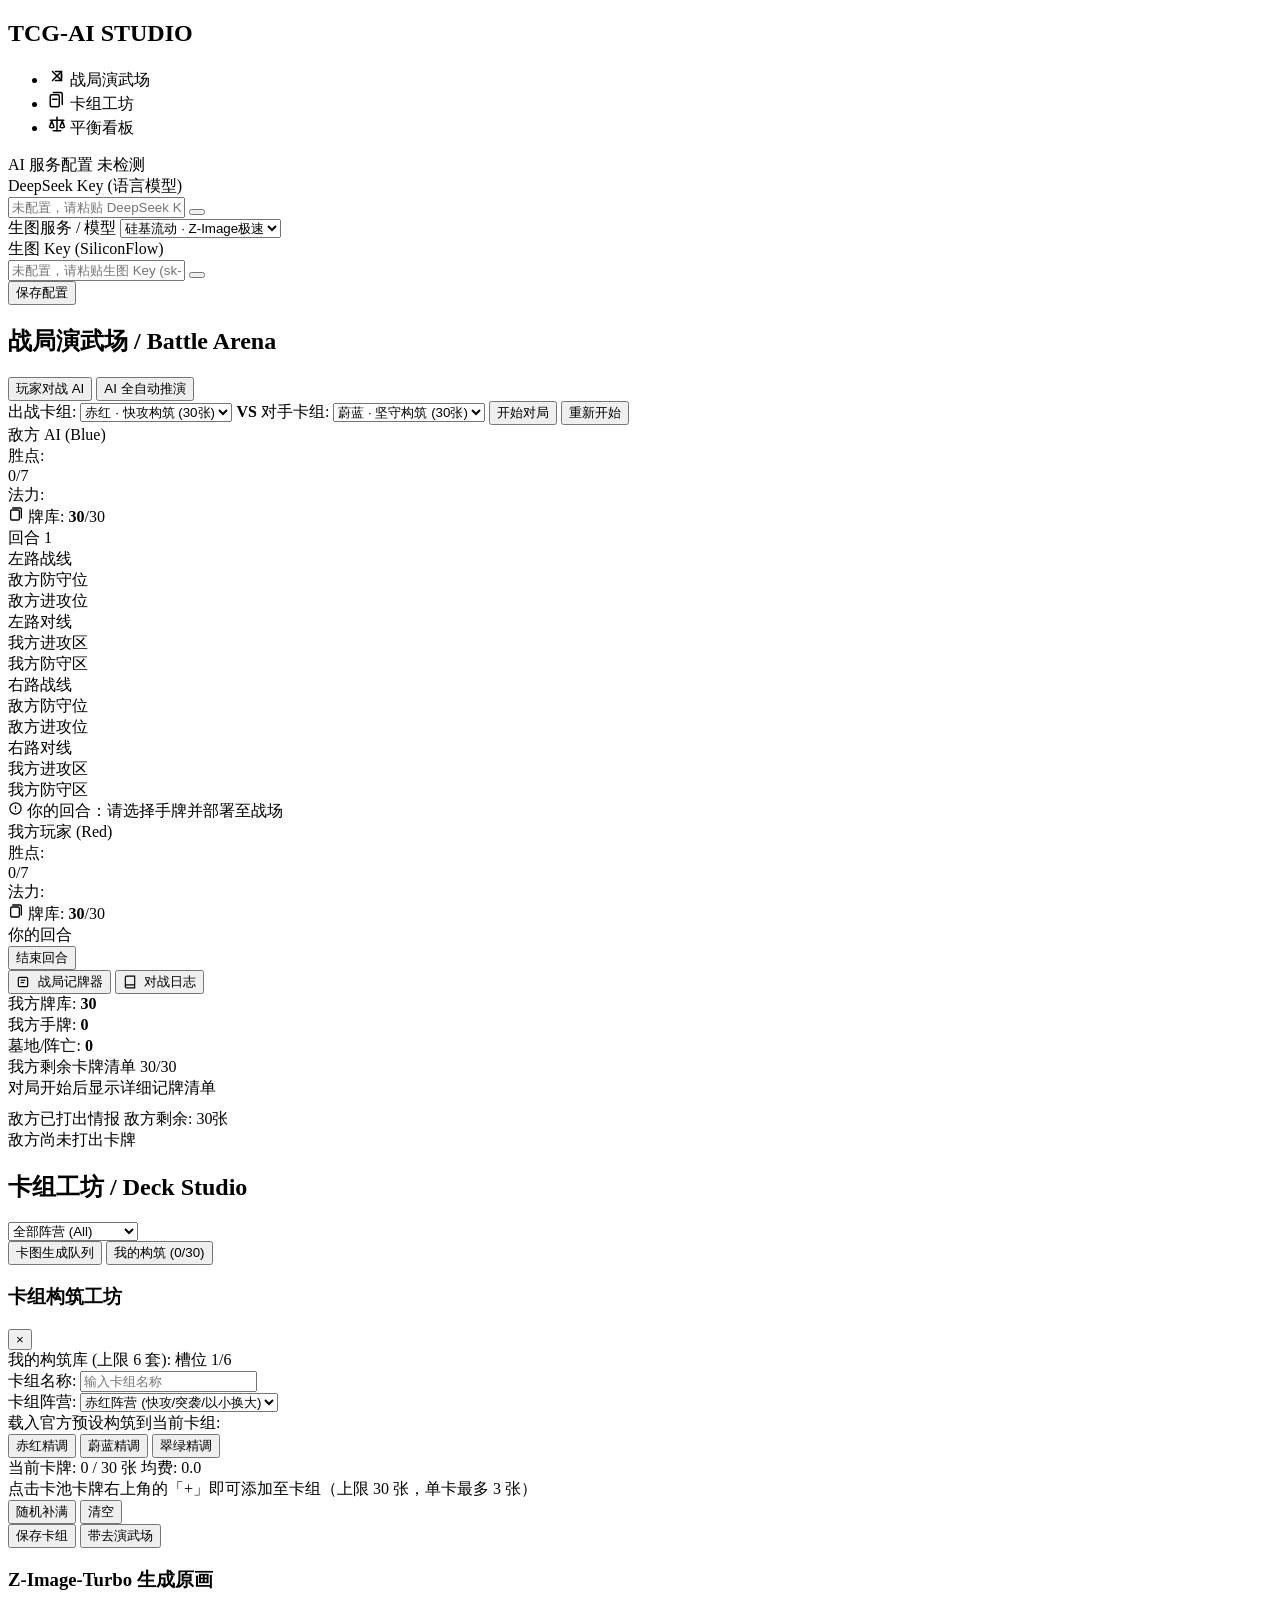
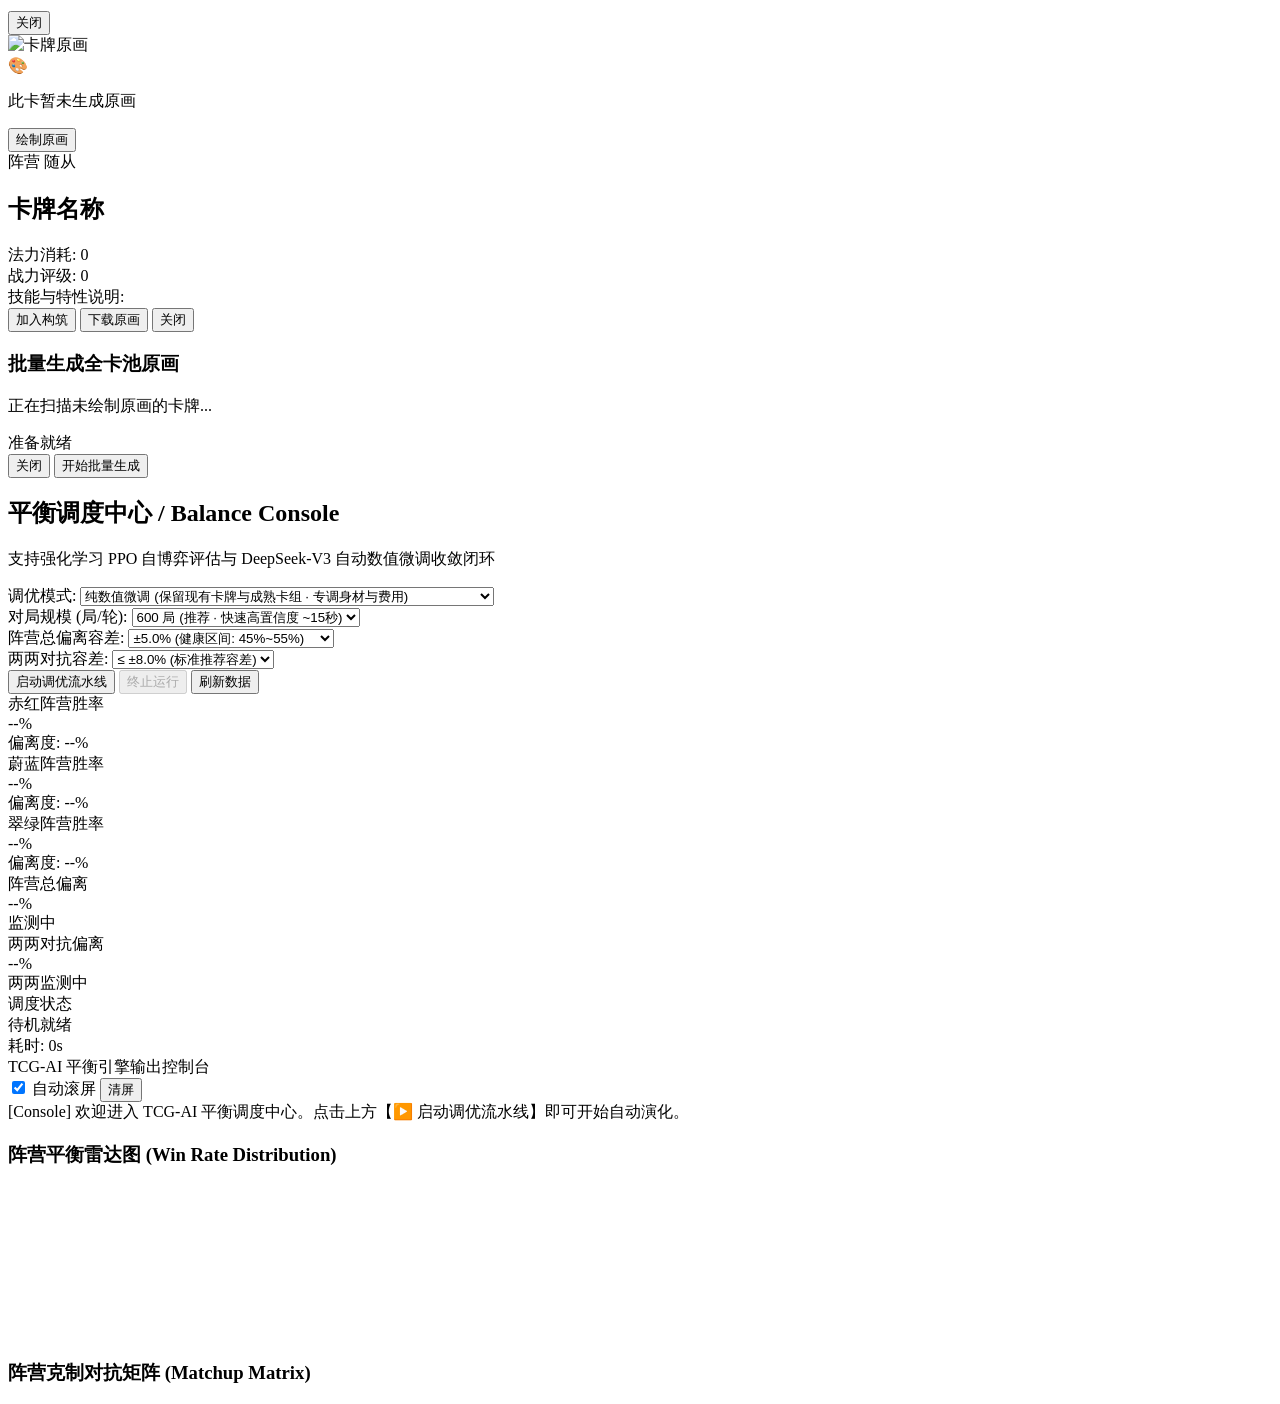
==== commit 8f2128da: "fix(pipeline): optimize full pipeline - bypass 45k ppo deck shuffling, enable rapid eval stream, and" ====
--- a/web_app/static/index.html
+++ b/web_app/static/index.html
@@ -4,7 +4,7 @@
     <meta charset="UTF-8">
     <meta name="viewport" content="width=device-width, initial-scale=1.0">
     <title>TCG-AI Studio</title>
-    <link rel="stylesheet" href="/static/css/styles.css?v=hs3">
+    <link rel="stylesheet" href="/static/css/styles.css?v=v8.3">
     <script src="https://cdn.jsdelivr.net/npm/chart.js"></script>
 </head>
 <body>
@@ -500,14 +500,17 @@
                         <div class="control-item flex-2">
                             <label>调优模式:</label>
                             <select id="pipe-mode">
-                                <option value="tune_only" selected>纯数值微调 (保留现有卡牌 · 专调身材与费用)</option>
-                                <option value="full_pack">扩展包完整流程 (全新印卡 + 3000局微调)</option>
+                                <option value="tune_only" selected>纯数值微调 (保留现有卡牌与成熟卡组 · 专调身材与费用)</option>
+                                <option value="full_pack">扩展包全流程 (DeepSeek印卡 + 痛点定向增量换卡 + 快速对战收敛)</option>
                             </select>
                         </div>
                         <div class="control-item">
                             <label>对局规模 (局/轮):</label>
                             <select id="pipe-episodes">
-                                <option value="3000" selected>3,000 局 (严谨全量)</option>
+                                <option value="600" selected>600 局 (推荐 · 快速高置信度 ~15秒)</option>
+                                <option value="1500">1,500 局 (高精度全量 ~35秒)</option>
+                                <option value="3000">3,000 局 (严谨极值 ~70秒)</option>
+                                <option value="200">200 局 (极速体验 · 秒级出结果)</option>
                             </select>
                         </div>
                         <div class="control-item">
@@ -604,9 +607,9 @@
             </section>
         </main>
     </div>
-    <script src="/static/js/app.js?v=hs3"></script>
-    <script src="/static/js/studio.js?v=hs3"></script>
-    <script src="/static/js/arena.js?v=hs3"></script>
-    <script src="/static/js/analytics.js?v=hs3"></script>
+    <script src="/static/js/app.js?v=v8.3"></script>
+    <script src="/static/js/studio.js?v=v8.3"></script>
+    <script src="/static/js/arena.js?v=v8.3"></script>
+    <script src="/static/js/analytics.js?v=v8.3"></script>
 </body>
 </html>
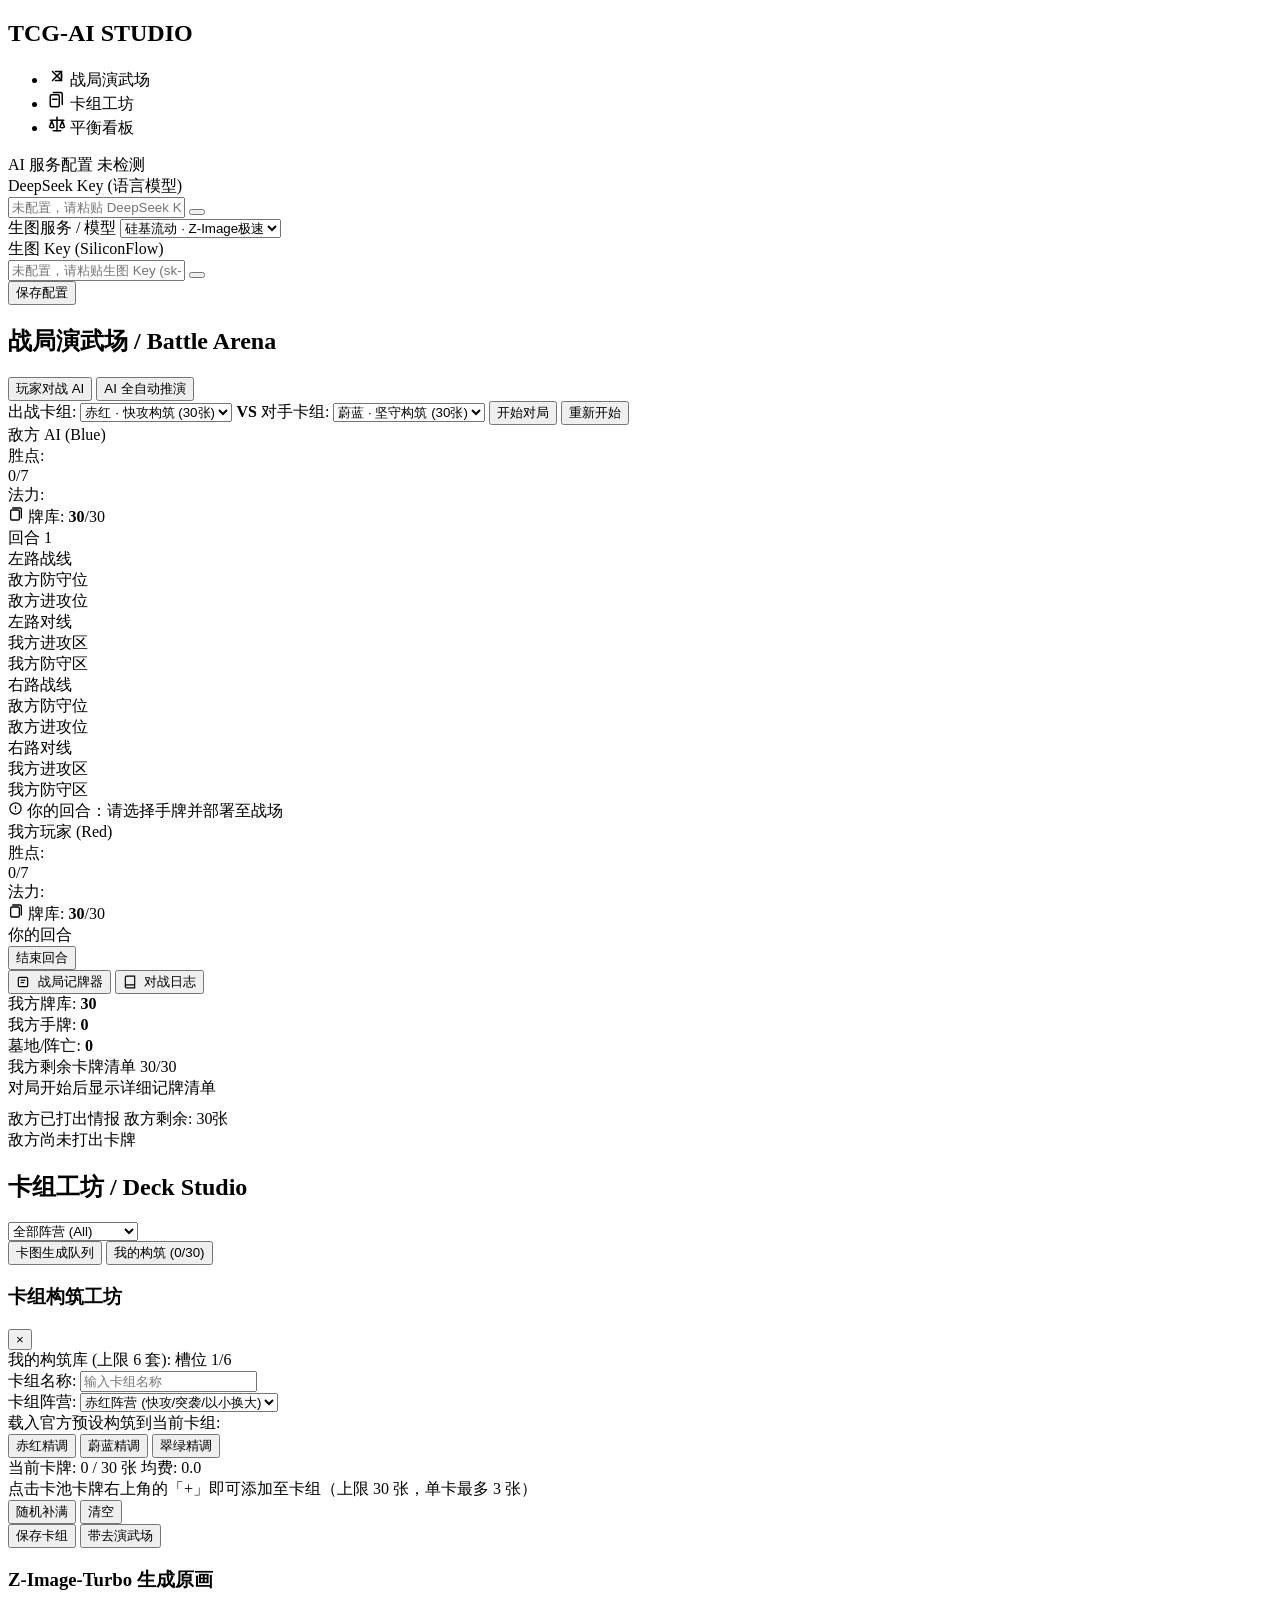
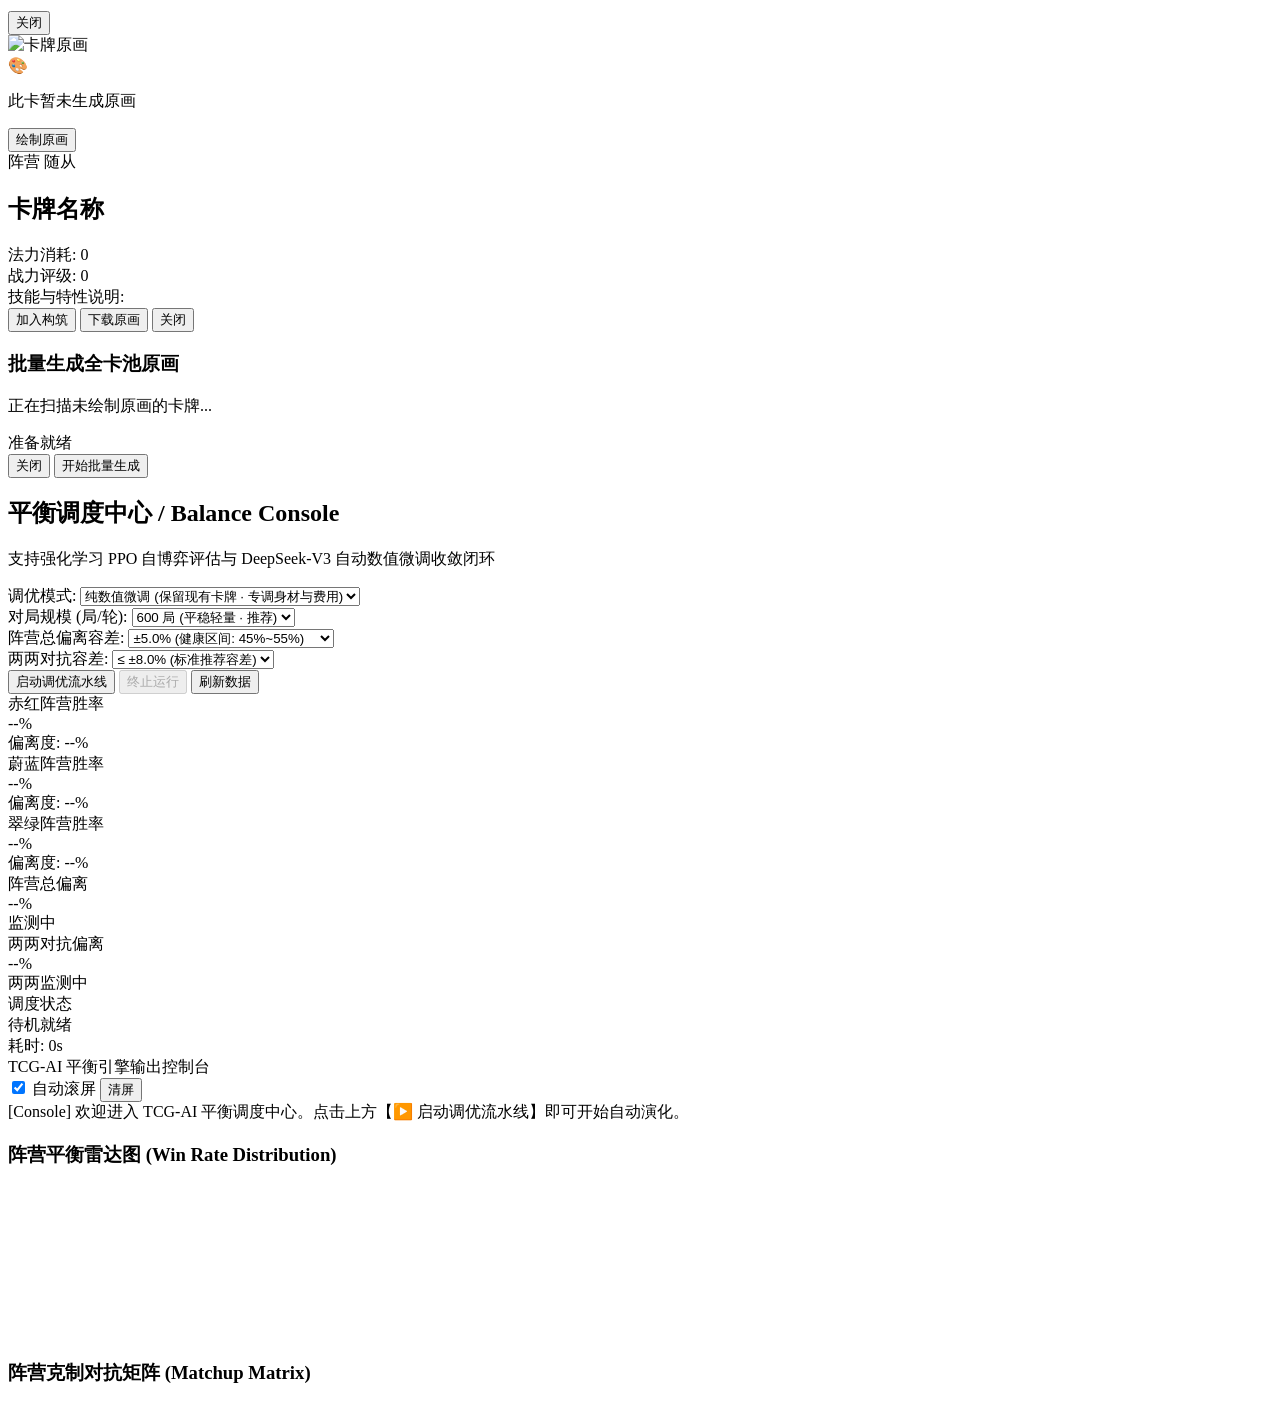
==== commit 3643e04d: "fix: clamp CPU threads, set BelowNormal priority, yield time slices to prevent PC freeze" ====
--- a/web_app/static/index.html
+++ b/web_app/static/index.html
@@ -1,12 +1,14 @@
 <!DOCTYPE html>
 <html lang="zh-CN">
+
 <head>
     <meta charset="UTF-8">
     <meta name="viewport" content="width=device-width, initial-scale=1.0">
     <title>TCG-AI Studio</title>
-    <link rel="stylesheet" href="/static/css/styles.css?v=v8.3">
+    <link rel="stylesheet" href="/static/css/styles.css?v=v8.2">
     <script src="https://cdn.jsdelivr.net/npm/chart.js"></script>
 </head>
+
 <body>
     <div class="app-container">
         <!-- Sidebar Navigation -->
@@ -16,7 +18,8 @@
             </div>
             <ul class="nav-links">
                 <li class="active" data-target="arena-view">
-                    <svg class="nav-icon" viewBox="0 0 24 24" width="18" height="18" fill="none" stroke="currentColor" stroke-width="2" stroke-linecap="round" stroke-linejoin="round">
+                    <svg class="nav-icon" viewBox="0 0 24 24" width="18" height="18" fill="none" stroke="currentColor"
+                        stroke-width="2" stroke-linecap="round" stroke-linejoin="round">
                         <line x1="6" y1="18" x2="18" y2="6"></line>
                         <polyline points="10 6 18 6 18 14"></polyline>
                         <line x1="6" y1="6" x2="18" y2="18"></line>
@@ -25,7 +28,8 @@
                     <span>战局演武场</span>
                 </li>
                 <li data-target="studio-view">
-                    <svg class="nav-icon" viewBox="0 0 24 24" width="18" height="18" fill="none" stroke="currentColor" stroke-width="2" stroke-linecap="round" stroke-linejoin="round">
+                    <svg class="nav-icon" viewBox="0 0 24 24" width="18" height="18" fill="none" stroke="currentColor"
+                        stroke-width="2" stroke-linecap="round" stroke-linejoin="round">
                         <rect x="3" y="5" width="12" height="16" rx="2"></rect>
                         <path d="M7 2h10a2 2 0 0 1 2 2v14"></path>
                         <line x1="6" y1="11" x2="12" y2="11"></line>
@@ -33,7 +37,8 @@
                     <span>卡组工坊</span>
                 </li>
                 <li data-target="analytics-view">
-                    <svg class="nav-icon" viewBox="0 0 24 24" width="18" height="18" fill="none" stroke="currentColor" stroke-width="2" stroke-linecap="round" stroke-linejoin="round">
+                    <svg class="nav-icon" viewBox="0 0 24 24" width="18" height="18" fill="none" stroke="currentColor"
+                        stroke-width="2" stroke-linecap="round" stroke-linejoin="round">
                         <path d="m16 16 3-8 3 8c-.87.65-1.92 1-3 1s-2.13-.35-3-1Z"></path>
                         <path d="m2 16 3-8 3 8c-.87.65-1.92 1-3 1s-2.13-.35-3-1Z"></path>
                         <path d="M7 21h10"></path>
@@ -52,12 +57,14 @@
                     <span class="api-panel-title">AI 服务配置</span>
                     <span id="api-status-badge" class="api-status-badge">未检测</span>
                 </div>
-                
+
                 <div class="api-field-group">
                     <label for="cfg-deepseek-key">DeepSeek Key (语言模型)</label>
                     <div class="api-key-wrapper">
-                        <input type="password" id="cfg-deepseek-key" class="api-input" placeholder="未配置，请粘贴 DeepSeek Key (sk-...)" />
-                        <button type="button" id="btn-toggle-deepseek-vis" class="btn-vis-toggle" title="显示/隐藏密钥"></button>
+                        <input type="password" id="cfg-deepseek-key" class="api-input"
+                            placeholder="未配置，请粘贴 DeepSeek Key (sk-...)" />
+                        <button type="button" id="btn-toggle-deepseek-vis" class="btn-vis-toggle"
+                            title="显示/隐藏密钥"></button>
                     </div>
                 </div>
 
@@ -74,7 +81,8 @@
                 <div class="api-field-group">
                     <label for="cfg-image-key">生图 Key (SiliconFlow)</label>
                     <div class="api-key-wrapper">
-                        <input type="password" id="cfg-image-key" class="api-input" placeholder="未配置，请粘贴生图 Key (sk-...)" />
+                        <input type="password" id="cfg-image-key" class="api-input"
+                            placeholder="未配置，请粘贴生图 Key (sk-...)" />
                         <button type="button" id="btn-toggle-image-vis" class="btn-vis-toggle" title="显示/隐藏密钥"></button>
                     </div>
                 </div>
@@ -104,7 +112,7 @@
                     <div class="controls arena-controls">
                         <!-- PvE Controls -->
                         <div id="pve-controls-group" class="faction-selectors">
-                            <label>出战卡组: 
+                            <label>出战卡组:
                                 <select id="pve-p0-deck">
                                     <option value="preset_Red" selected>赤红 · 快攻构筑 (30张)</option>
                                     <option value="preset_Blue">蔚蓝 · 坚守构筑 (30张)</option>
@@ -112,7 +120,7 @@
                                 </select>
                             </label>
                             <span style="color:var(--text-muted); font-weight:bold;">VS</span>
-                            <label>对手卡组: 
+                            <label>对手卡组:
                                 <select id="pve-p1-deck">
                                     <option value="preset_Blue" selected>蔚蓝 · 坚守构筑 (30张)</option>
                                     <option value="preset_Red">赤红 · 快攻构筑 (30张)</option>
@@ -125,7 +133,7 @@
 
                         <!-- AI vs AI Controls -->
                         <div id="aivai-controls-group" class="faction-selectors" style="display:none;">
-                            <label>P0: 
+                            <label>P0:
                                 <select id="aivai-p0-faction">
                                     <option value="Red" selected>🔴 赤红</option>
                                     <option value="Blue">🔵 蔚蓝</option>
@@ -133,7 +141,7 @@
                                 </select>
                             </label>
                             <span style="color:var(--text-muted); font-weight:bold;">VS</span>
-                            <label>P1: 
+                            <label>P1:
                                 <select id="aivai-p1-faction">
                                     <option value="Blue" selected>🔵 蔚蓝</option>
                                     <option value="Red">🔴 赤红</option>
@@ -175,7 +183,9 @@
                                 </div>
                                 <div class="deck-count-container">
                                     <span class="deck-icon">
-                                        <svg viewBox="0 0 24 24" width="16" height="16" fill="none" stroke="currentColor" stroke-width="2" stroke-linecap="round" stroke-linejoin="round">
+                                        <svg viewBox="0 0 24 24" width="16" height="16" fill="none"
+                                            stroke="currentColor" stroke-width="2" stroke-linecap="round"
+                                            stroke-linejoin="round">
                                             <rect x="4" y="6" width="13" height="15" rx="2"></rect>
                                             <path d="M7 3h11a2 2 0 0 1 2 2v13"></path>
                                         </svg>
@@ -193,27 +203,36 @@
                             <!-- Left Lane -->
                             <div class="lane" id="lane-0">
                                 <div class="lane-header">左路战线</div>
-                                <div class="slot def enemy" id="slot-0-def" data-lane="0" data-pos="def"><span class="slot-label">敌方防守位</span></div>
-                                <div class="slot atk enemy" id="slot-0-atk" data-lane="0" data-pos="atk"><span class="slot-label">敌方进攻位</span></div>
+                                <div class="slot def enemy" id="slot-0-def" data-lane="0" data-pos="def"><span
+                                        class="slot-label">敌方防守位</span></div>
+                                <div class="slot atk enemy" id="slot-0-atk" data-lane="0" data-pos="atk"><span
+                                        class="slot-label">敌方进攻位</span></div>
                                 <div class="clash-line">左路对线</div>
-                                <div class="slot atk allied targetable" id="target-0-0" data-code="0"><span class="slot-label">我方进攻区</span></div>
-                                <div class="slot def allied targetable" id="target-0-1" data-code="1"><span class="slot-label">我方防守区</span></div>
+                                <div class="slot atk allied targetable" id="target-0-0" data-code="0"><span
+                                        class="slot-label">我方进攻区</span></div>
+                                <div class="slot def allied targetable" id="target-0-1" data-code="1"><span
+                                        class="slot-label">我方防守区</span></div>
                             </div>
                             <!-- Right Lane -->
                             <div class="lane" id="lane-1">
                                 <div class="lane-header">右路战线</div>
-                                <div class="slot def enemy" id="slot-1-def" data-lane="1" data-pos="def"><span class="slot-label">敌方防守位</span></div>
-                                <div class="slot atk enemy" id="slot-1-atk" data-lane="1" data-pos="atk"><span class="slot-label">敌方进攻位</span></div>
+                                <div class="slot def enemy" id="slot-1-def" data-lane="1" data-pos="def"><span
+                                        class="slot-label">敌方防守位</span></div>
+                                <div class="slot atk enemy" id="slot-1-atk" data-lane="1" data-pos="atk"><span
+                                        class="slot-label">敌方进攻位</span></div>
                                 <div class="clash-line">右路对线</div>
-                                <div class="slot atk allied targetable" id="target-1-2" data-code="2"><span class="slot-label">我方进攻区</span></div>
-                                <div class="slot def allied targetable" id="target-1-3" data-code="3"><span class="slot-label">我方防守区</span></div>
+                                <div class="slot atk allied targetable" id="target-1-2" data-code="2"><span
+                                        class="slot-label">我方进攻区</span></div>
+                                <div class="slot def allied targetable" id="target-1-3" data-code="3"><span
+                                        class="slot-label">我方防守区</span></div>
                             </div>
                         </div>
 
                         <!-- Dynamic Action & Rule Prompt Bar -->
                         <div id="action-prompt-bar" class="action-prompt-bar">
                             <span class="prompt-icon">
-                                <svg viewBox="0 0 24 24" width="15" height="15" fill="none" stroke="currentColor" stroke-width="2" stroke-linecap="round" stroke-linejoin="round">
+                                <svg viewBox="0 0 24 24" width="15" height="15" fill="none" stroke="currentColor"
+                                    stroke-width="2" stroke-linecap="round" stroke-linejoin="round">
                                     <circle cx="12" cy="12" r="9"></circle>
                                     <line x1="12" y1="8" x2="12" y2="12"></line>
                                     <line x1="12" y1="16" x2="12.01" y2="16"></line>
@@ -237,7 +256,9 @@
                                 </div>
                                 <div class="deck-count-container">
                                     <span class="deck-icon">
-                                        <svg viewBox="0 0 24 24" width="16" height="16" fill="none" stroke="currentColor" stroke-width="2" stroke-linecap="round" stroke-linejoin="round">
+                                        <svg viewBox="0 0 24 24" width="16" height="16" fill="none"
+                                            stroke="currentColor" stroke-width="2" stroke-linecap="round"
+                                            stroke-linejoin="round">
                                             <rect x="4" y="6" width="13" height="15" rx="2"></rect>
                                             <path d="M7 3h11a2 2 0 0 1 2 2v13"></path>
                                         </svg>
@@ -253,12 +274,13 @@
                             </div>
                         </div>
                     </div>
-                    
+
                     <!-- Combat Intelligence & Log Panel -->
                     <div class="combat-side-panel glass">
                         <div class="side-panel-tabs">
                             <button id="tab-btn-tracker" class="panel-tab-btn active">
-                                <svg viewBox="0 0 24 24" width="14" height="14" fill="none" stroke="currentColor" stroke-width="2" style="vertical-align:middle;margin-right:4px;">
+                                <svg viewBox="0 0 24 24" width="14" height="14" fill="none" stroke="currentColor"
+                                    stroke-width="2" style="vertical-align:middle;margin-right:4px;">
                                     <rect x="4" y="4" width="16" height="16" rx="2"></rect>
                                     <line x1="8" y1="9" x2="16" y2="9"></line>
                                     <line x1="8" y1="13" x2="14" y2="13"></line>
@@ -266,14 +288,15 @@
                                 战局记牌器
                             </button>
                             <button id="tab-btn-log" class="panel-tab-btn">
-                                <svg viewBox="0 0 24 24" width="14" height="14" fill="none" stroke="currentColor" stroke-width="2" style="vertical-align:middle;margin-right:4px;">
+                                <svg viewBox="0 0 24 24" width="14" height="14" fill="none" stroke="currentColor"
+                                    stroke-width="2" style="vertical-align:middle;margin-right:4px;">
                                     <path d="M4 19.5A2.5 2.5 0 0 1 6.5 17H20"></path>
                                     <path d="M6.5 2H20v20H6.5A2.5 2.5 0 0 1 4 19.5v-15A2.5 2.5 0 0 1 6.5 2z"></path>
                                 </svg>
                                 对战日志
                             </button>
                         </div>
-                        
+
                         <!-- 1. Deck Tracker Tab -->
                         <div id="deck-tracker-container" class="side-panel-view active">
                             <div class="tracker-summary-bar">
@@ -290,7 +313,7 @@
                                     <strong id="tracker-p0-grave-num">0</strong>
                                 </div>
                             </div>
-                            
+
                             <div class="tracker-section-title">
                                 <span>我方剩余卡牌清单</span>
                                 <span class="tracker-sub" id="tracker-ratio">30/30</span>
@@ -337,14 +360,15 @@
                     </div>
                     <div class="controls studio-actions">
                         <button id="btn-open-batch-art" class="btn secondary">卡图生成队列</button>
-                        <button id="btn-toggle-deck-drawer" class="btn primary">我的构筑 (<span id="deck-card-count">0/30</span>)</button>
+                        <button id="btn-toggle-deck-drawer" class="btn primary">我的构筑 (<span
+                                id="deck-card-count">0/30</span>)</button>
                     </div>
                 </header>
-                
+
                 <div class="studio-layout">
                     <!-- Cards Grid -->
                     <div class="cards-grid" id="cards-container"></div>
-                    
+
                     <!-- Deck Builder Drawer / Sidebar -->
                     <aside id="deck-builder-drawer" class="deck-drawer glass">
                         <div class="deck-drawer-header">
@@ -365,7 +389,8 @@
                         <div class="deck-meta-bar">
                             <div class="deck-meta-field">
                                 <label>卡组名称:</label>
-                                <input type="text" id="deck-name-input" class="deck-name-input" placeholder="输入卡组名称" maxlength="24" />
+                                <input type="text" id="deck-name-input" class="deck-name-input" placeholder="输入卡组名称"
+                                    maxlength="24" />
                             </div>
                             <div class="deck-meta-field">
                                 <label>卡组阵营:</label>
@@ -380,9 +405,12 @@
                         <div class="deck-preset-bar">
                             <div class="preset-title">载入官方预设构筑到当前卡组:</div>
                             <div class="preset-buttons">
-                                <button class="btn small preset-btn red" onclick="window.loadAiPresetDeck && window.loadAiPresetDeck('Red')">赤红精调</button>
-                                <button class="btn small preset-btn blue" onclick="window.loadAiPresetDeck && window.loadAiPresetDeck('Blue')">蔚蓝精调</button>
-                                <button class="btn small preset-btn green" onclick="window.loadAiPresetDeck && window.loadAiPresetDeck('Green')">翠绿精调</button>
+                                <button class="btn small preset-btn red"
+                                    onclick="window.loadAiPresetDeck && window.loadAiPresetDeck('Red')">赤红精调</button>
+                                <button class="btn small preset-btn blue"
+                                    onclick="window.loadAiPresetDeck && window.loadAiPresetDeck('Blue')">蔚蓝精调</button>
+                                <button class="btn small preset-btn green"
+                                    onclick="window.loadAiPresetDeck && window.loadAiPresetDeck('Green')">翠绿精调</button>
                             </div>
                         </div>
                         <div class="deck-status-bar">
@@ -436,7 +464,7 @@
                                     <span id="viewer-type-badge" class="badge">随从</span>
                                 </div>
                                 <h2 id="viewer-card-name" class="viewer-title">卡牌名称</h2>
-                                
+
                                 <div class="viewer-stats-grid">
                                     <div class="viewer-stat-item">
                                         <span class="v-label">法力消耗:</span>
@@ -450,7 +478,7 @@
 
                                 <div class="viewer-section-title">技能与特性说明:</div>
                                 <div id="viewer-tags-list" class="viewer-tags-container"></div>
-                                
+
                                 <div id="viewer-prompt-preview" class="viewer-prompt-box"></div>
                                 <div id="viewer-status-text" class="viewer-status-text"></div>
 
@@ -500,17 +528,17 @@
                         <div class="control-item flex-2">
                             <label>调优模式:</label>
                             <select id="pipe-mode">
-                                <option value="tune_only" selected>纯数值微调 (保留现有卡牌与成熟卡组 · 专调身材与费用)</option>
-                                <option value="full_pack">扩展包全流程 (DeepSeek印卡 + 痛点定向增量换卡 + 快速对战收敛)</option>
+                                <option value="tune_only" selected>纯数值微调 (保留现有卡牌 · 专调身材与费用)</option>
+                                <option value="full_pack">扩展包完整流程 (全新印卡 + 平衡微调闭环)</option>
                             </select>
                         </div>
                         <div class="control-item">
                             <label>对局规模 (局/轮):</label>
                             <select id="pipe-episodes">
-                                <option value="600" selected>600 局 (推荐 · 快速高置信度 ~15秒)</option>
-                                <option value="1500">1,500 局 (高精度全量 ~35秒)</option>
-                                <option value="3000">3,000 局 (严谨极值 ~70秒)</option>
-                                <option value="200">200 局 (极速体验 · 秒级出结果)</option>
+                                <option value="600" selected>600 局 (平稳轻量 · 推荐)</option>
+                                <option value="1500">1,500 局 (高置信度)</option>
+                                <option value="3000">3,000 局 (严谨全量)</option>
+                                <option value="200">200 局 (极速演练)</option>
                             </select>
                         </div>
                         <div class="control-item">
@@ -529,9 +557,12 @@
                             </select>
                         </div>
                         <div class="control-actions">
-                            <button id="btn-pipe-start" class="btn green" onclick="window.startPipeline && window.startPipeline()">启动调优流水线</button>
-                            <button id="btn-pipe-stop" class="btn danger" onclick="window.stopPipeline && window.stopPipeline()" disabled>终止运行</button>
-                            <button id="btn-pipe-refresh" class="btn" onclick="window.refreshAnalyticsData && window.refreshAnalyticsData()">刷新数据</button>
+                            <button id="btn-pipe-start" class="btn green"
+                                onclick="window.startPipeline && window.startPipeline()">启动调优流水线</button>
+                            <button id="btn-pipe-stop" class="btn danger"
+                                onclick="window.stopPipeline && window.stopPipeline()" disabled>终止运行</button>
+                            <button id="btn-pipe-refresh" class="btn"
+                                onclick="window.refreshAnalyticsData && window.refreshAnalyticsData()">刷新数据</button>
                         </div>
                     </div>
                 </div>
@@ -583,7 +614,8 @@
                             <label class="auto-scroll-label">
                                 <input type="checkbox" id="chk-auto-scroll" checked /> 自动滚屏
                             </label>
-                            <button id="btn-clear-console" class="btn small" onclick="window.clearPipelineConsole && window.clearPipelineConsole()">清屏</button>
+                            <button id="btn-clear-console" class="btn small"
+                                onclick="window.clearPipelineConsole && window.clearPipelineConsole()">清屏</button>
                         </div>
                     </div>
                     <div id="pipe-console" class="terminal-body">
@@ -607,9 +639,10 @@
             </section>
         </main>
     </div>
-    <script src="/static/js/app.js?v=v8.3"></script>
-    <script src="/static/js/studio.js?v=v8.3"></script>
-    <script src="/static/js/arena.js?v=v8.3"></script>
-    <script src="/static/js/analytics.js?v=v8.3"></script>
+    <script src="/static/js/app.js?v=v8.2"></script>
+    <script src="/static/js/studio.js?v=v8.2"></script>
+    <script src="/static/js/arena.js?v=v8.2"></script>
+    <script src="/static/js/analytics.js?v=v8.2"></script>
 </body>
-</html>
+
+</html>
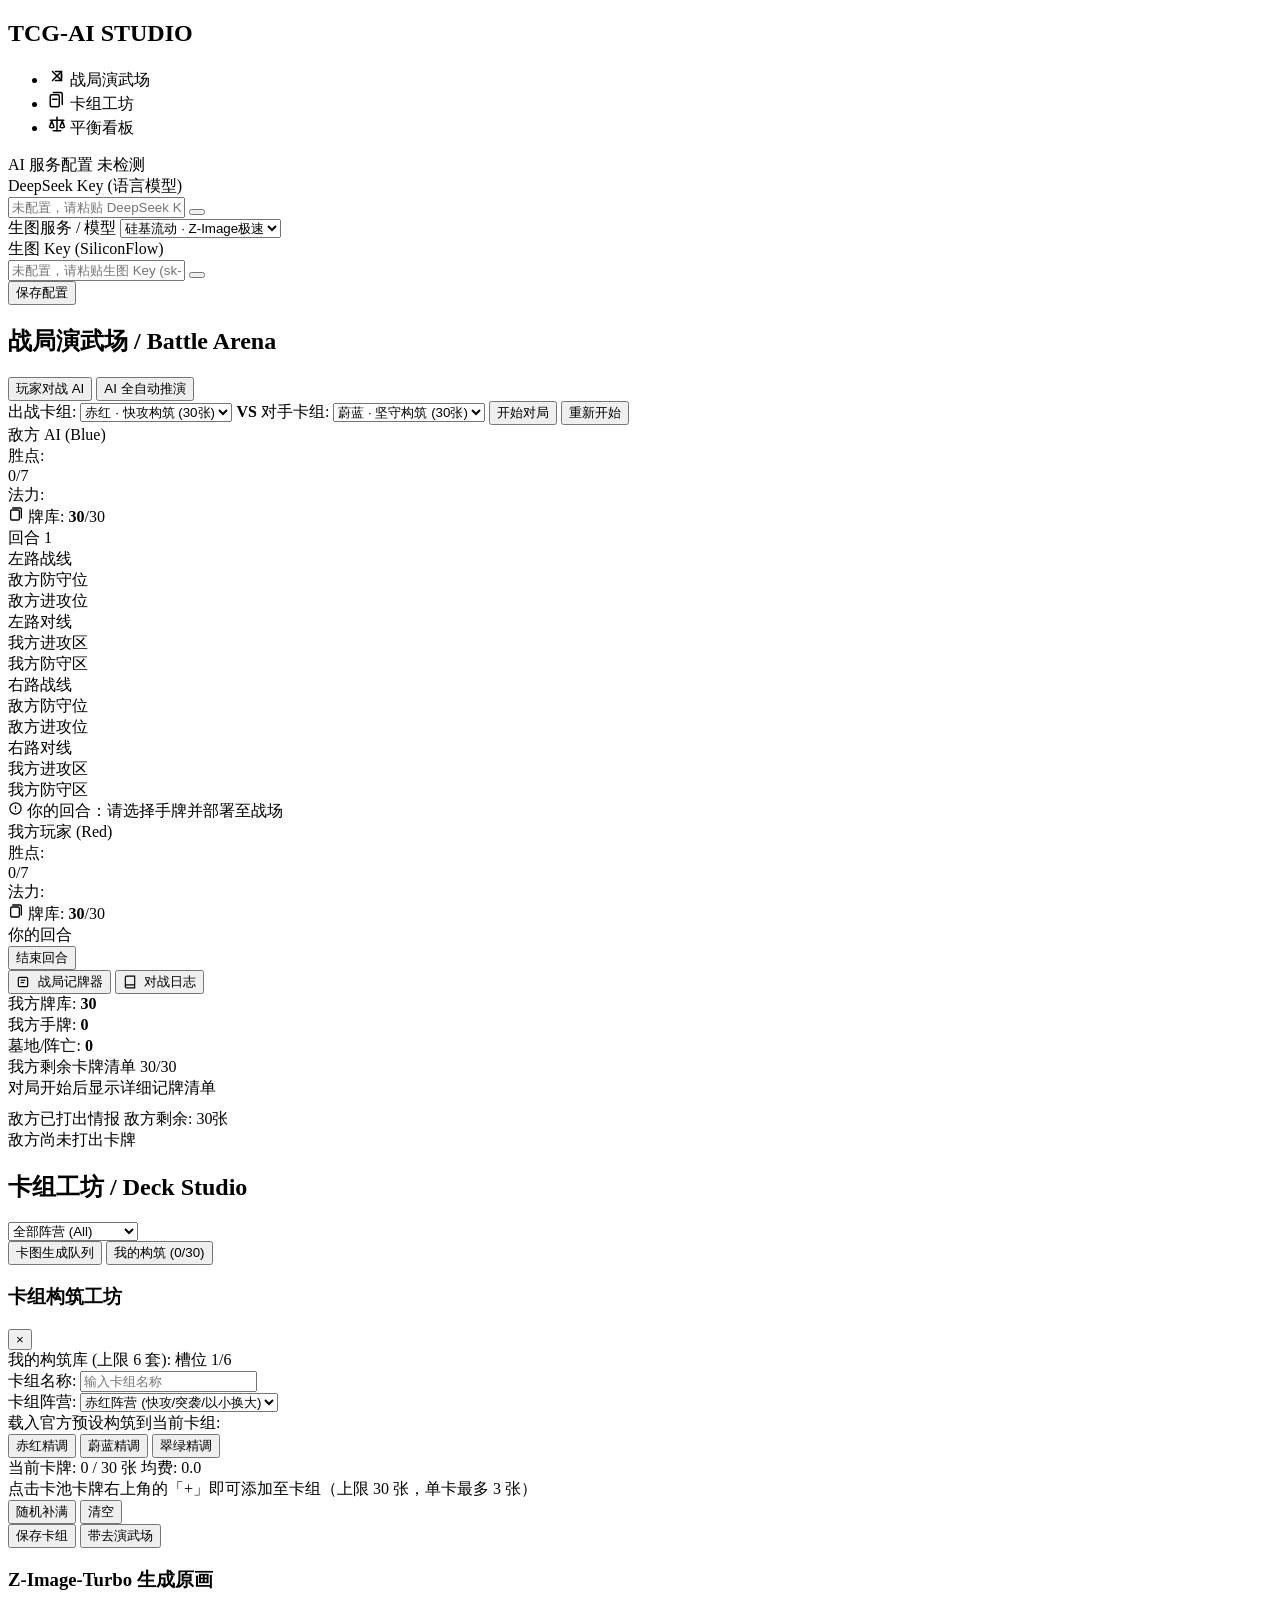
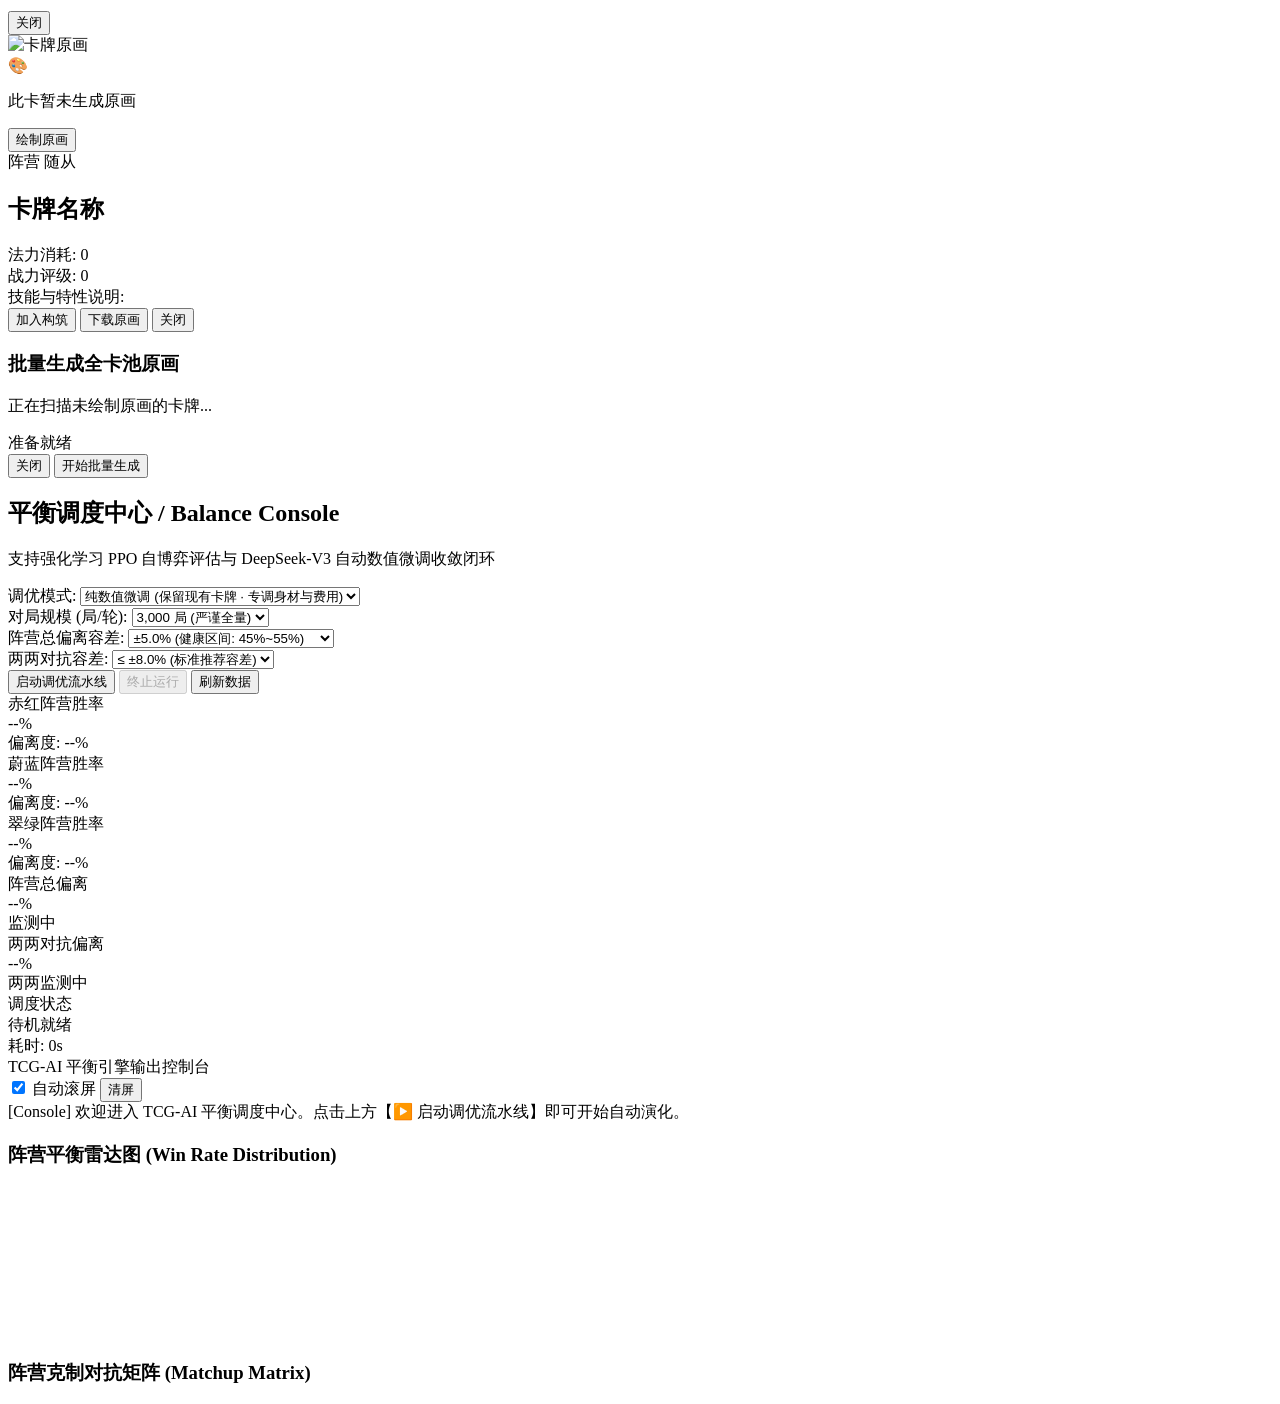
==== commit 17c2a813: "fix: remove 600 and 200 options, default to 3000 episodes in UI and runner" ====
--- a/web_app/static/index.html
+++ b/web_app/static/index.html
@@ -535,10 +535,8 @@
                         <div class="control-item">
                             <label>对局规模 (局/轮):</label>
                             <select id="pipe-episodes">
-                                <option value="600" selected>600 局 (平稳轻量 · 推荐)</option>
+                                <option value="3000" selected>3,000 局 (严谨全量)</option>
                                 <option value="1500">1,500 局 (高置信度)</option>
-                                <option value="3000">3,000 局 (严谨全量)</option>
-                                <option value="200">200 局 (极速演练)</option>
                             </select>
                         </div>
                         <div class="control-item">
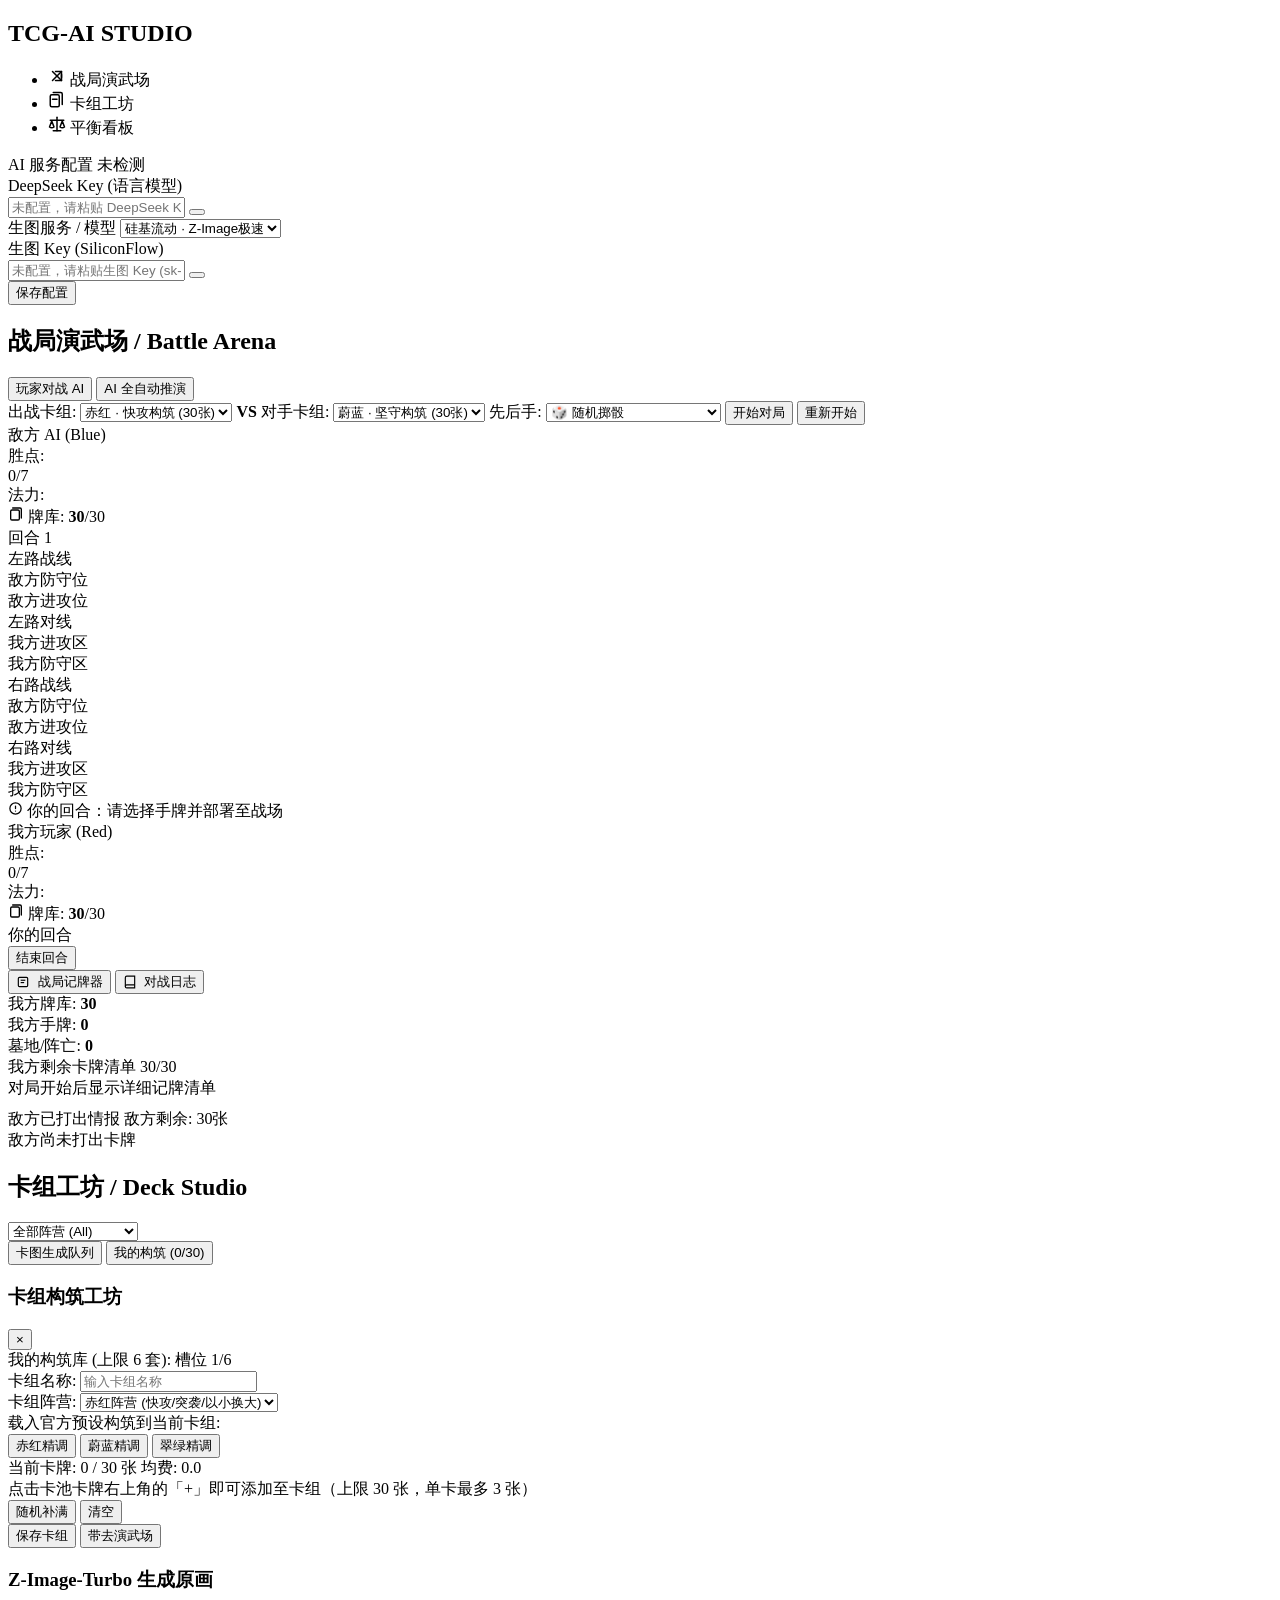
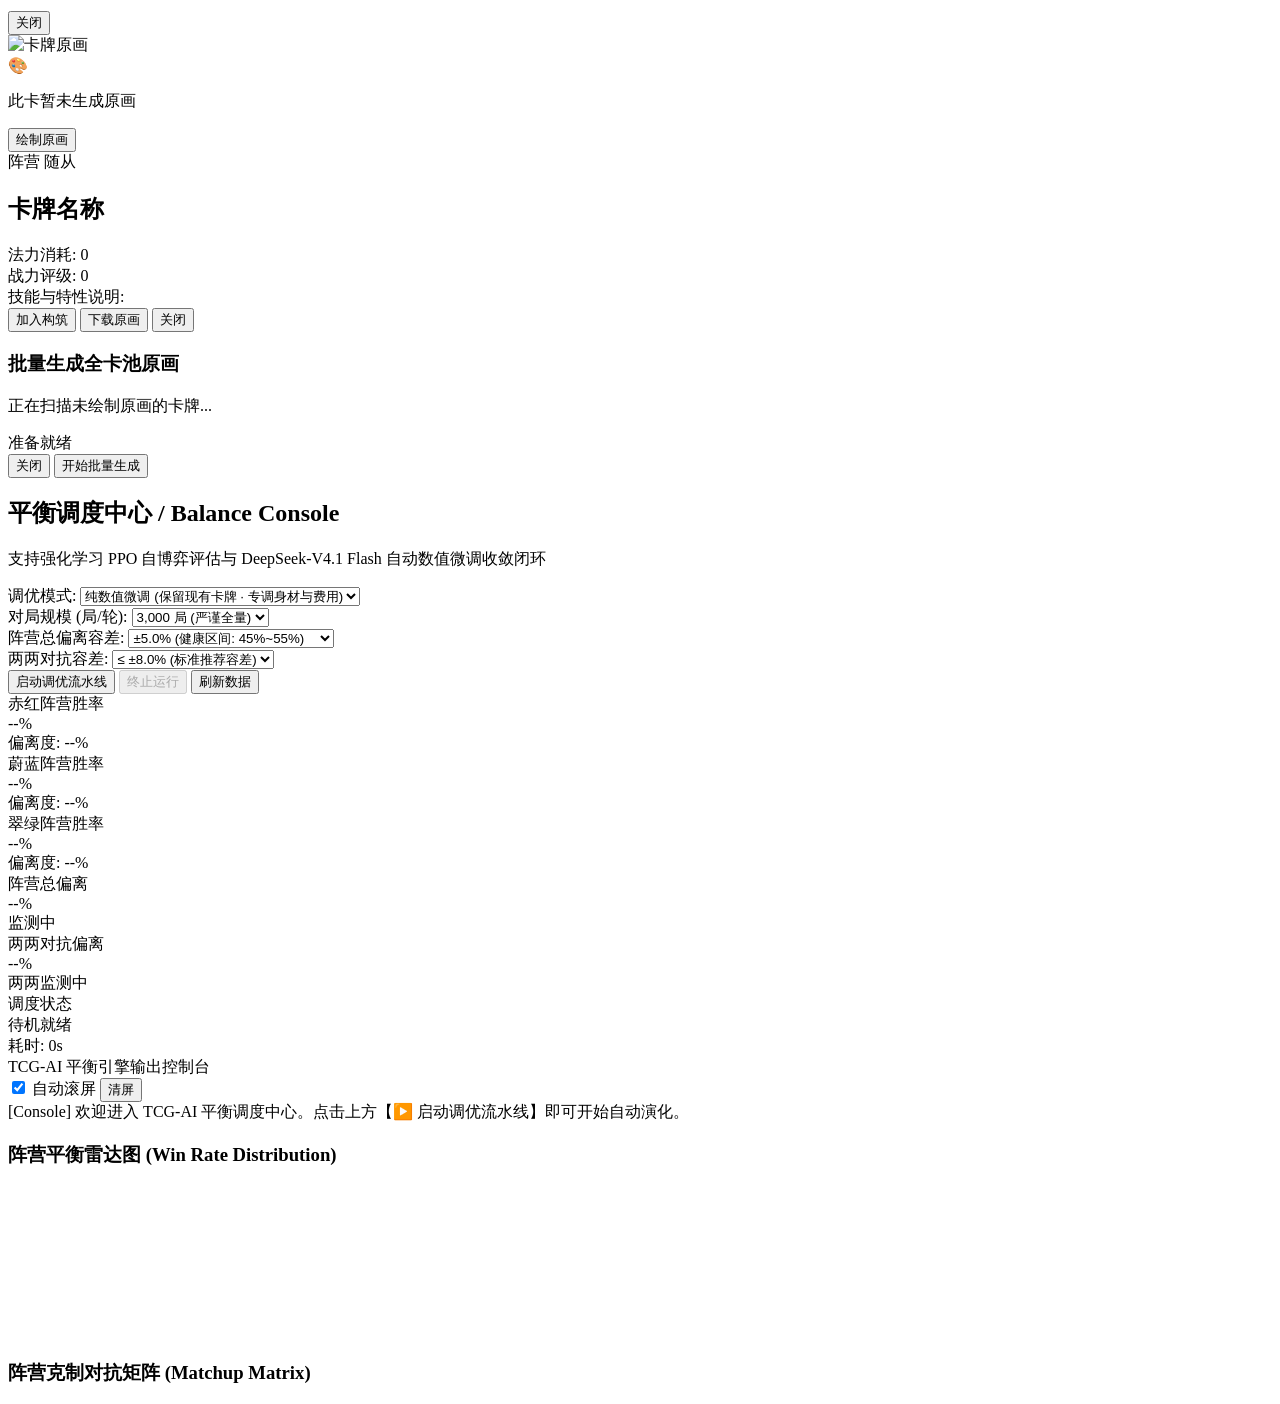
==== commit 53c094d7: "fix: harden auto balancer validation, pairwise metrics, and arena turn-order support" ====
--- a/web_app/static/index.html
+++ b/web_app/static/index.html
@@ -127,6 +127,13 @@
                                     <option value="preset_Green">翠绿 · 成长构筑 (30张)</option>
                                 </select>
                             </label>
+                            <label>先后手:
+                                <select id="pve-first-player">
+                                    <option value="random" selected>🎲 随机掷骰</option>
+                                    <option value="0">🔴 我方先手 (3张牌)</option>
+                                    <option value="1">🔵 我方后手 (4张+幸运币)</option>
+                                </select>
+                            </label>
                             <button id="btn-start-game" class="btn primary">开始对局</button>
                             <button id="btn-restart-game" class="btn secondary">重新开始</button>
                         </div>
@@ -146,6 +153,13 @@
                                     <option value="Blue" selected>🔵 蔚蓝</option>
                                     <option value="Red">🔴 赤红</option>
                                     <option value="Green">🟢 翠绿</option>
+                                </select>
+                            </label>
+                            <label>先后手:
+                                <select id="aivai-first-player">
+                                    <option value="random" selected>🎲 随机掷骰</option>
+                                    <option value="0">P0 先手</option>
+                                    <option value="1">P1 先手</option>
                                 </select>
                             </label>
                             <button id="btn-aivai-toggle" class="btn primary">开始推演</button>
@@ -518,7 +532,7 @@
                             <span class="title-sep">/</span>
                             <span class="title-en">Balance Console</span>
                         </h1>
-                        <p class="subtitle">支持强化学习 PPO 自博弈评估与 DeepSeek-V3 自动数值微调收敛闭环</p>
+                        <p class="subtitle">支持强化学习 PPO 自博弈评估与 DeepSeek-V4.1 Flash 自动数值微调收敛闭环</p>
                     </div>
                 </header>
 
